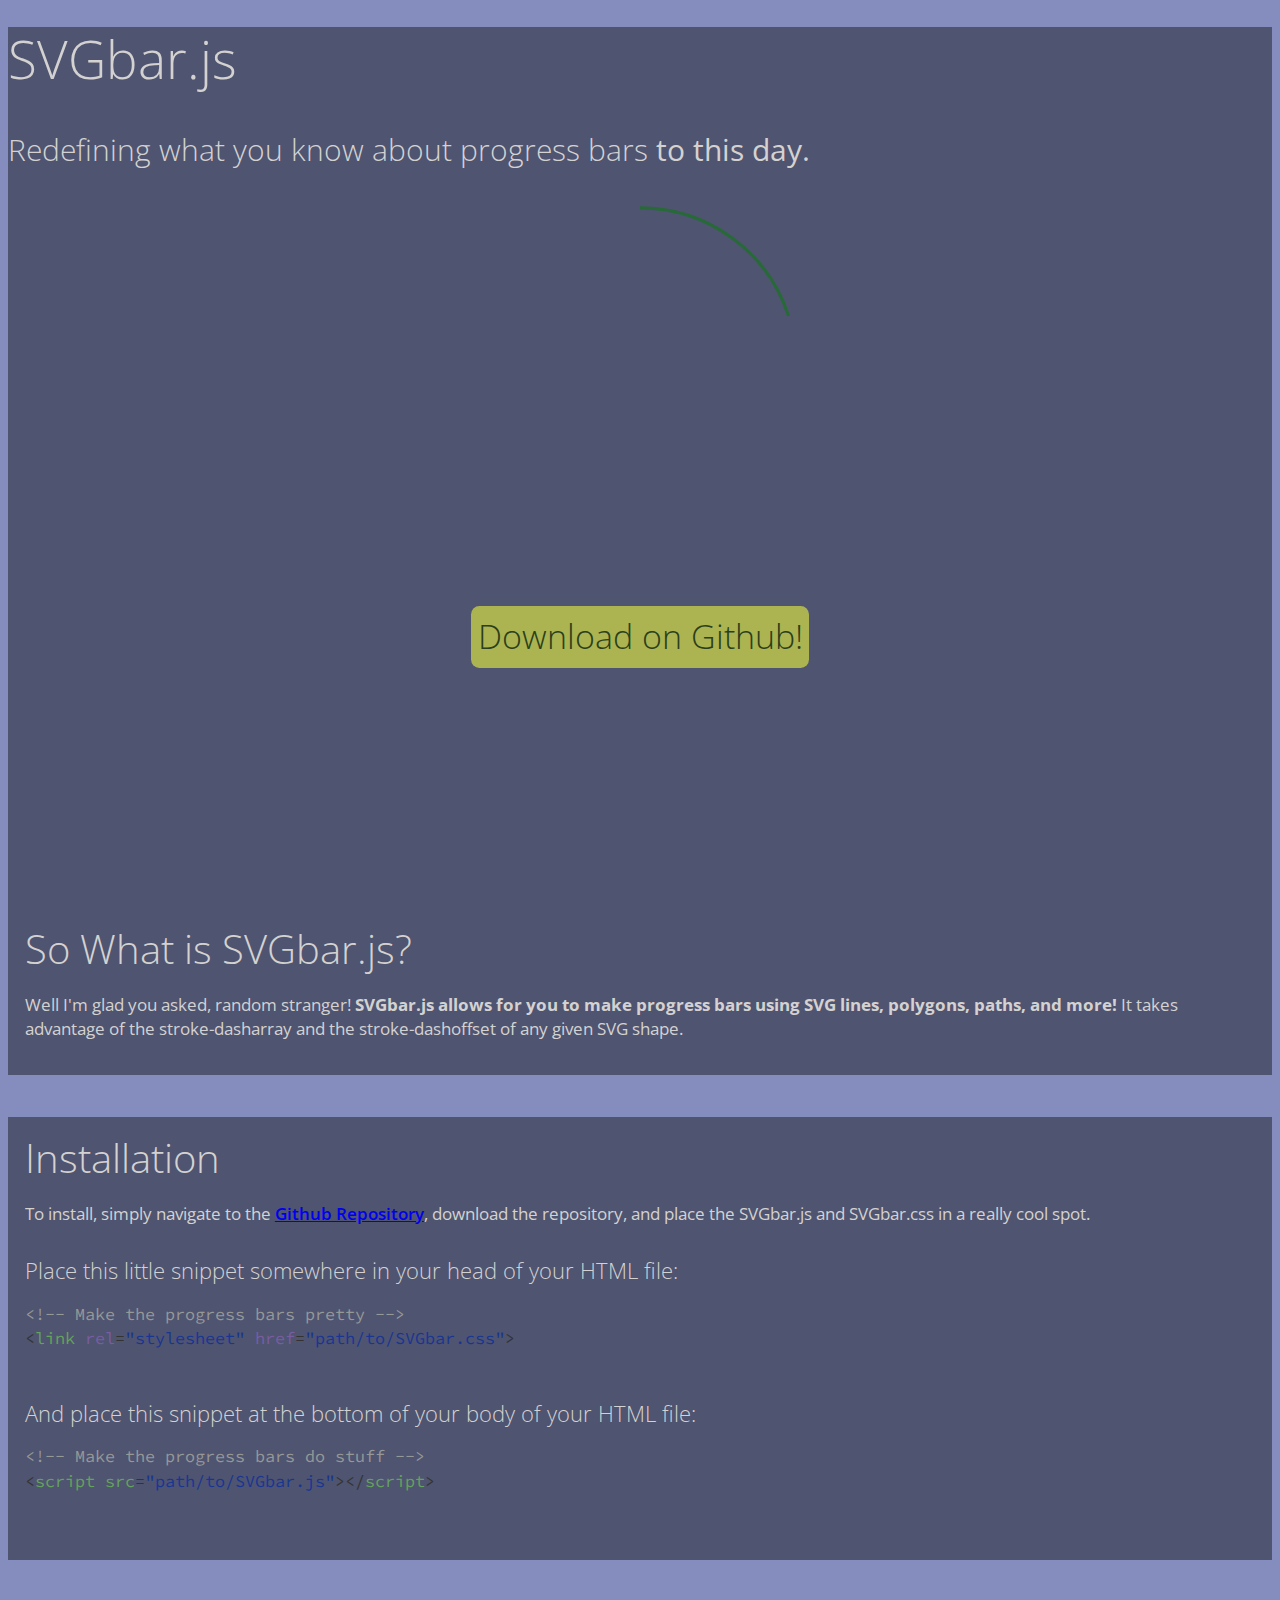
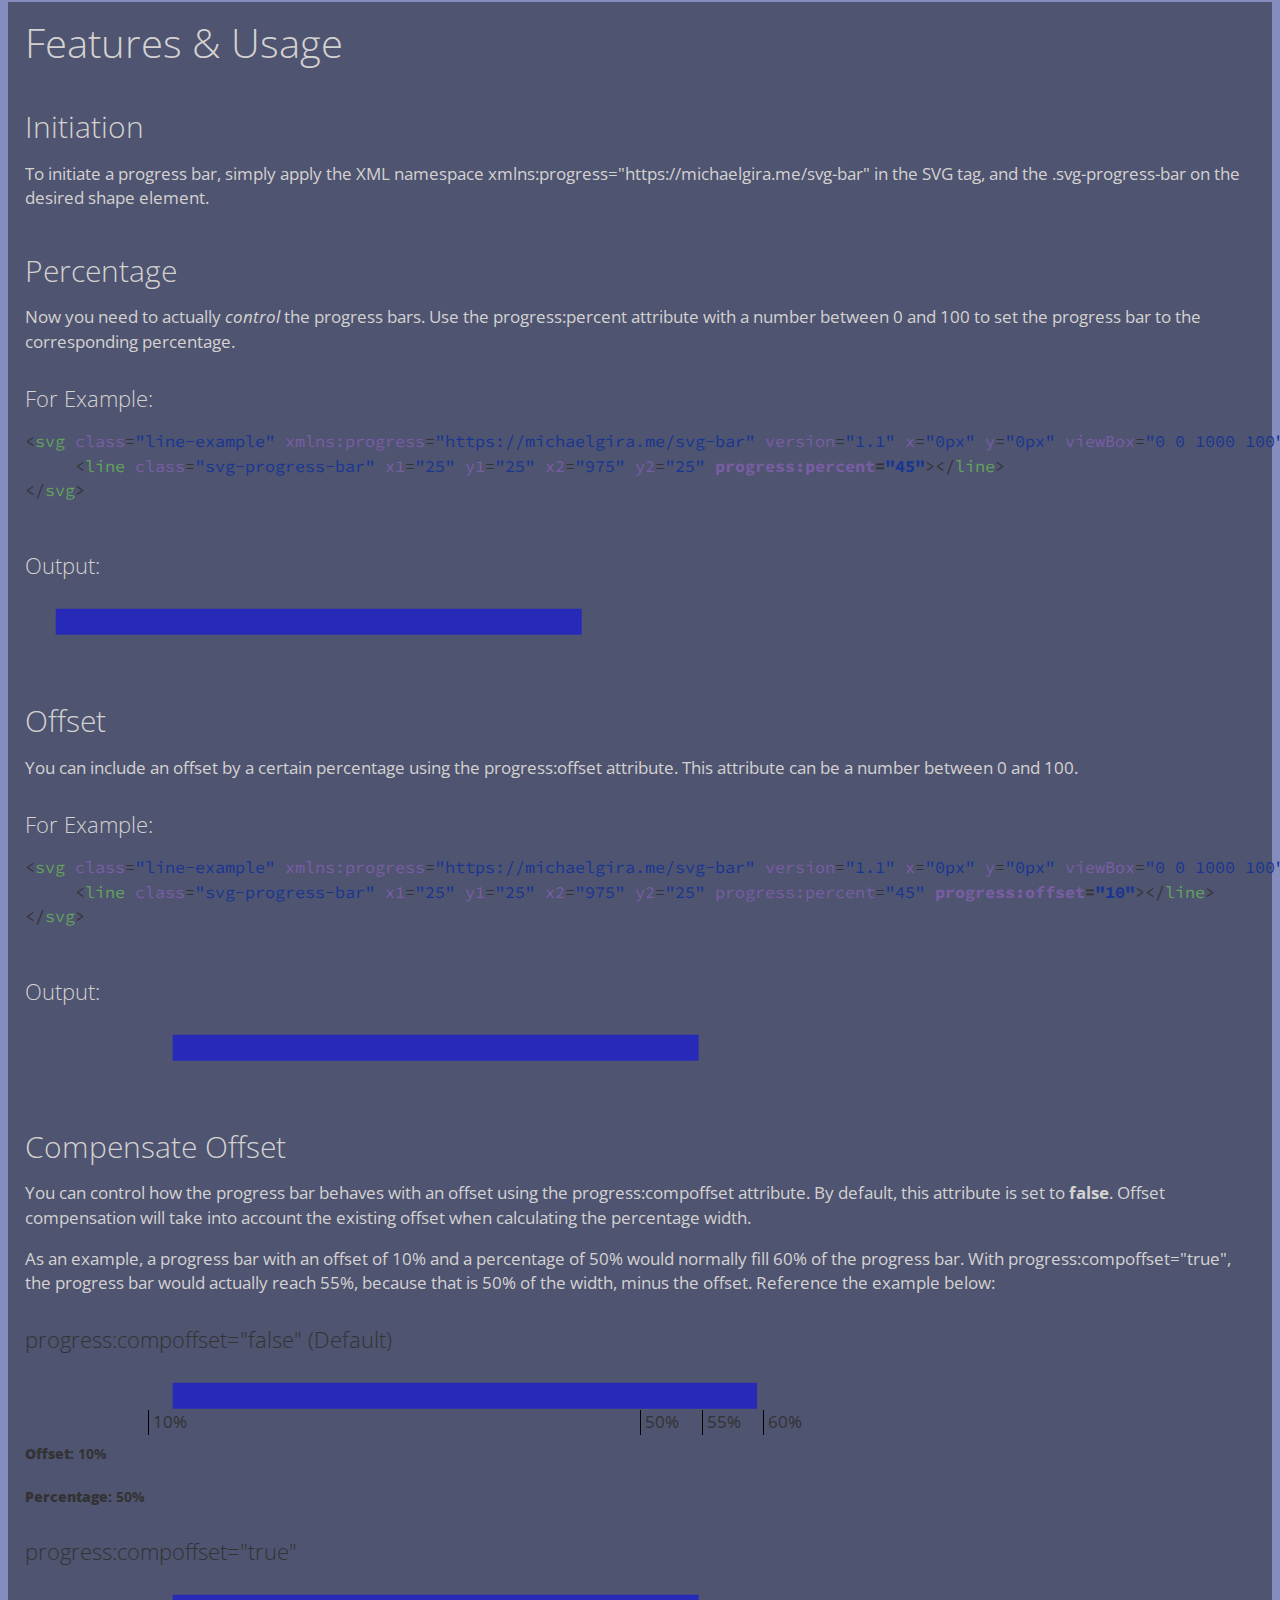
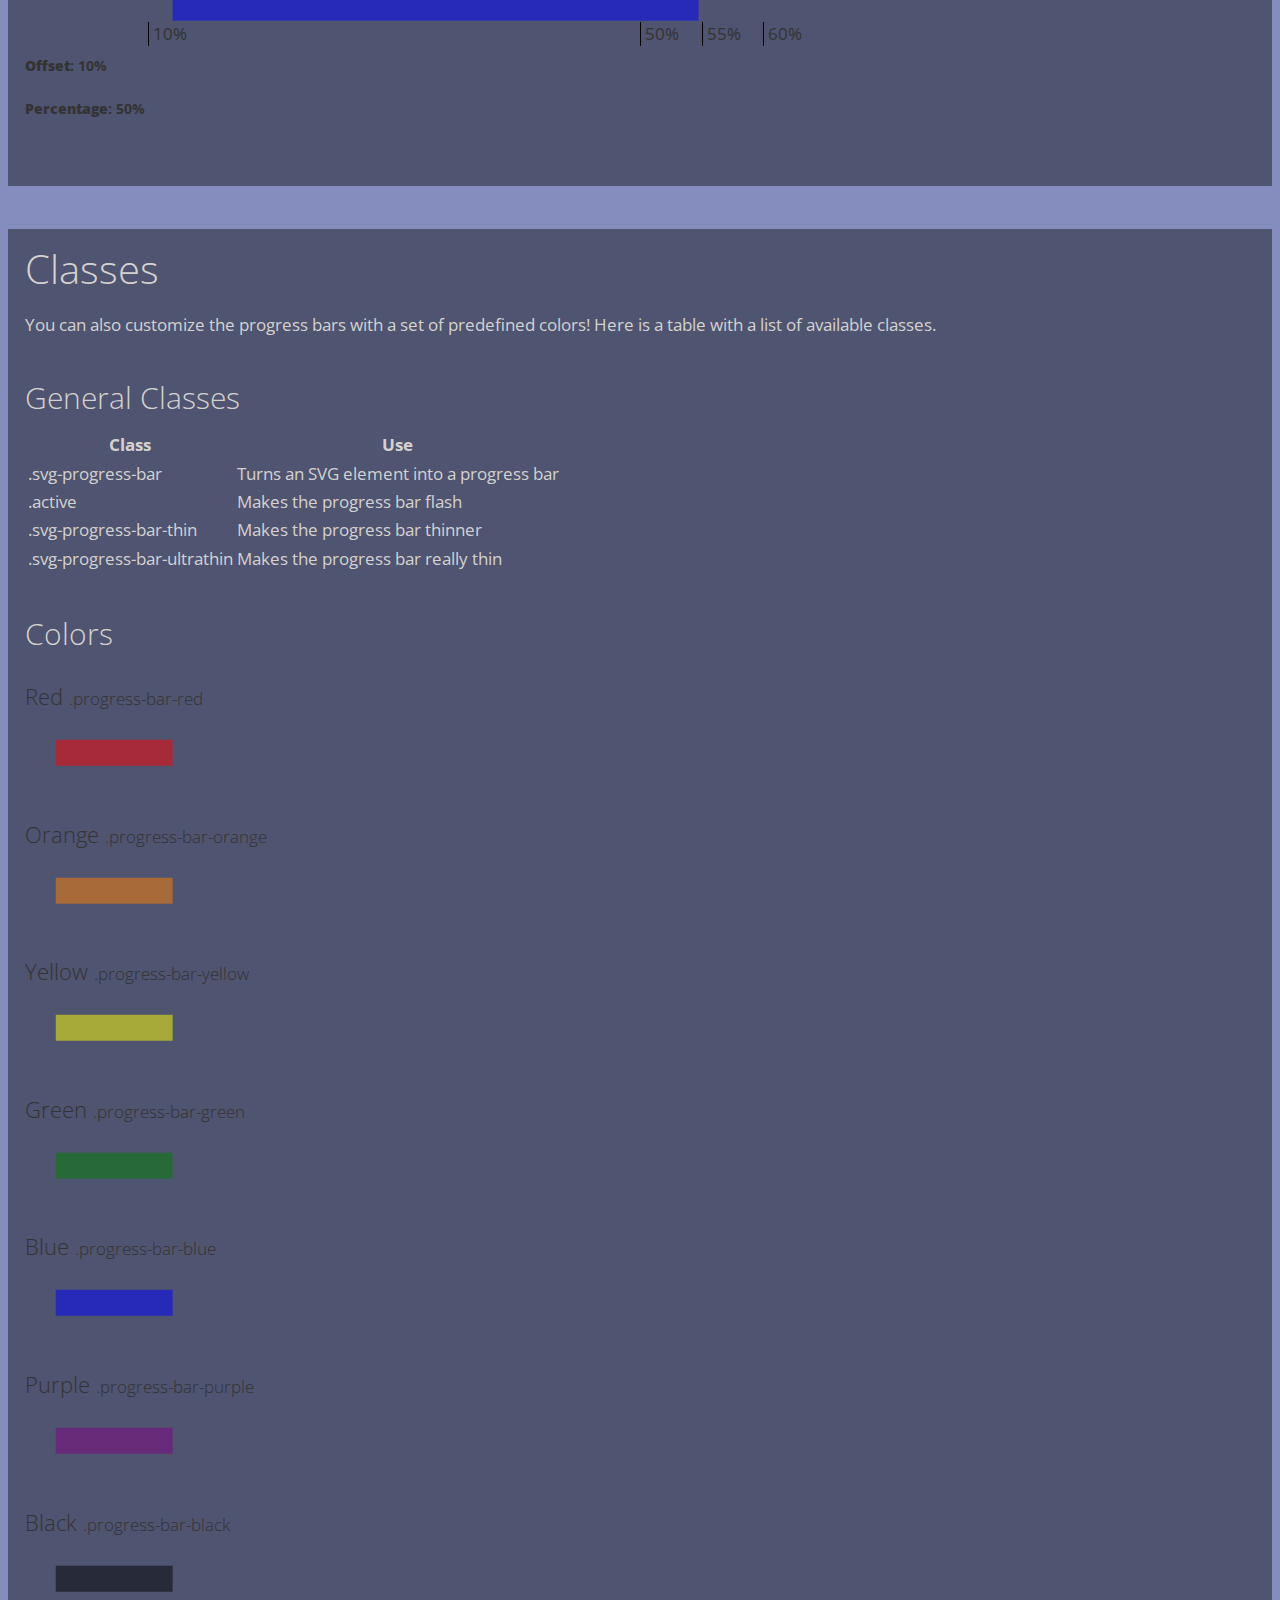
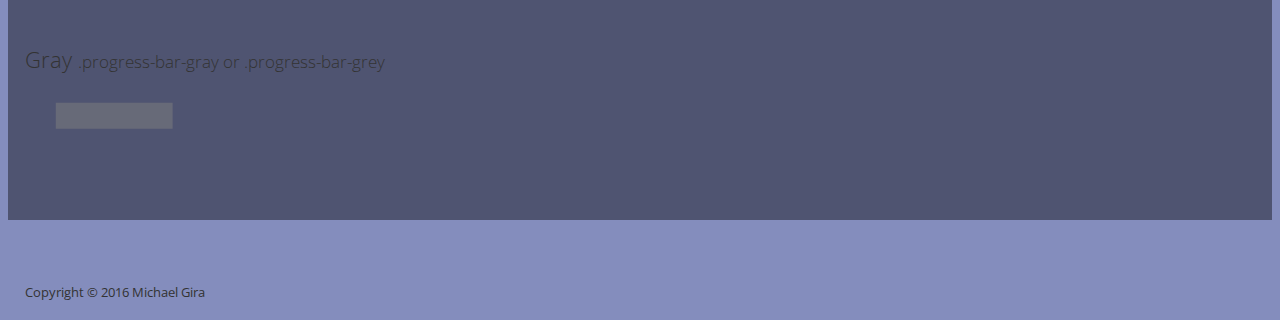
==== index.html @ 32f2155d "Improve the looks of the index.html" ====
<!DOCTYPE html>
<html lang="en">
    <head>
        <meta charset="utf-8">
        <meta name="viewport" content="width=device-width, initial-scale=1">
        <title>SVGbar.js Demo</title>
        <link rel="stylesheet" href="https://maxcdn.bootstrapcdn.com/bootstrap/3.3.6/css/bootstrap.min.css" integrity="sha384-1q8mTJOASx8j1Au+a5WDVnPi2lkFfwwEAa8hDDdjZlpLegxhjVME1fgjWPGmkzs7" crossorigin="anonymous">
<!--        <link rel="stylesheet" href="http://basehold.it/30">-->
		<link rel="stylesheet" href="SVGbar.css">
        
		
        <style>
            
            /*
            
            Light Blue - #848DBD
            Dark Blue - #4F5471
            Dark Green - #2B3F1C
            Green - #40541E
            Light Green - #ACB451
            Gray - #d4d2d0
            
            */
            
            @import url(https://fonts.googleapis.com/css?family=Open+Sans:300,400,600,700,800);
			@import url(https://fonts.googleapis.com/css?family=Source+Code+Pro);
            
			* {
				font-family: 'Open Sans', sans-serif;
			}
            
            html, body {
                background: #848DBD;
                height: 100%;
            }
            
            html {
                font-size: 1.313em;
            }
            
            body {
                font-weight: 400;
                line-height: 1.45;
                font-size: 0.8em;
            }
            
            h1, h2, h3, h4 {
                margin: 1.414em 0 0.5em;
                font-weight: 300;
                line-height: 1.2;
            }
            
            h1 {
                margin-top: 0;
                font-size: 3.157em;
            }

            h2 {
                font-size: 2.369em;
                margin-top: 0;
            }

            h3 {
                font-size: 1.777em;
            }

            h4 {
                font-size: 1.333em;
            }
            
            small {
                font-size: 0.75em;
            }
			
			a {
				font-weight: 600;
			}
            
            table * {
                border-color: #848DBD !important;
            }
			
			.well, pre {
				margin-bottom: 3em;
                color: #333;
			}
			
            .container:not(.header-container) {
                background: #4F5471;
                margin-bottom: 2.5em;
                padding: 1em;
                color: #d4d2d0;
            }
            
			.container:last-of-type {
				margin-bottom: 2em;
                background: transparent;
                color: #333;
			}
			
			.sidebar {
				height: 100%;
				position: fixed;
				top: 0;
				left: 0;
				bottom: 0;
			}
			
            .jumbotron {
                background: #4F5471;
                min-height: 98%;
            }
            
            .header-container {
                text-align: center;
                color: #d4d2d0 !important;
            }
            
			.header {
				margin-top: 0.5em;
                text-align: left;
			}
			
			.header-desc {
				margin-bottom: 1.25em;
                font-weight: 300;
                text-align: left;
			}
            
            .download {
                text-decoration: none !important;
                background: #ACB451;
                color: #2B3F1C;
                font-size: 2em;
                font-weight: 300;
                padding: 0.2em;
                border-radius: 0.25em;
                margin: 2.5em;
                display: inline-block;
                transition-duration: 0.3s;
                
                animation-duration: 1500ms;
                animation-timing-function: ease-in-out;
                animation-name: spin;
                animation-delay: 450ms;
            }
            
            .download:hover,
            .download:active {
                color: #2B3F1C;
                box-shadow: 0.2em 0.2em #2B3F1C;
                font-size: calc(100% + 1.25em);
            }
            
            @keyframes spin {
                from { transform: rotate(0deg);    }
                to   { transform: rotate(3600deg); }
            }
			
			.circle-example,
			.line-example {
				display: block;
				margin: 0 auto;
			}
            
            .circle-example {
                width: 25%;
            }
			
			/* Syntax Highlighting */
			
			pre,
			pre * {
				font-family: 'Source Code Pro', sans-serif;
				font-size: 1em;
			}
			
			pre {
				color: #333;
			}
			
			pre .gray {
				color: #969896;
			}
			
			pre .green {
				color: #63A35C;
			}
			
			pre .purple {
				color: #795DA3;
			}
			
			pre .blue {
				color: #183691;
			}
			
			pre .indent {
				margin-left: 3em;
			}
			
			.comp-offset-label-group {
				position: relative;
				margin-top: -1em;
				margin-bottom: 2em;
			}
			
			.comp-offset-label-group span {
				position: absolute;
				border-left: 0.1em solid black;
				padding-left: 0.25em;
			}
			
			.comp-offset-label-group .ten {
				margin-left: 10%;
			}
			
			.comp-offset-label-group .fifty {
				margin-left: 50%;
			}
			
			.comp-offset-label-group .fiftyfive {
				margin-left: 55%;
			}
			
			.comp-offset-label-group .sixty {
				margin-left: 60%;
			}
        </style>
        
    </head>
    <body>
        
		<svg class="sidebar" xmlns:progress="https://michaelgira.me/svg-bar" version="1.1" x="0px" y="0px" viewBox="0 0 5 100">
			<line class="svg-progress-bar progress-bar-red" x1="0" y1="0" x2="0" y2="100"></line>
		</svg>
        
        <div class="jumbotron">
            <div class="header-container container">
                <h1 class="header">SVGbar.js</h1>
                <h3 class="header-desc">Redefining what you know about progress bars <strong>to this day.</strong></h3>
                
                <svg class="circle-example" xmlns:progress="https://michaelgira.me/svg-bar" version="1.1" x="0px" y="0px" viewBox="0 0 850 850">
                    <circle class="svg-progress-bar progress-bar-green svg-progress-bar-thin random-percent" cx="-425" cy="425" r="420"></circle>
                </svg>

                <a class="download" href="https://github.com/michaelgira23/SVGbar.js" target="_blank">Download on Github!</a>
            </div>
        </div>
		
		<div class="container">
			<h2>So What is SVGbar.js?</h2>
			<p>Well I'm glad you asked, random stranger! <strong>SVGbar.js allows for you to make progress bars using SVG lines, polygons, paths, and more!</strong> It takes advantage of the <kbd>stroke-dasharray</kbd> and the <kbd>stroke-dashoffset</kbd> of any given SVG shape.</p>
		</div>
		
		<div class="container">
			<h2>Installation</h2>
			<p>To install, simply navigate to the <a href="https://github.com/michaelgira23/SVGbar.js">Github Repository</a>, download the repository, and place the <kbd>SVGbar.js</kbd> and <kbd>SVGbar.css</kbd> in a really cool spot.</p>
			
			<h4>Place this little snippet somewhere in your head of your HTML file:</h4>
			<pre><span class="gray">&lt;!-- Make the progress bars pretty --&gt;</span><br>&lt;<span class="green">link</span> <span class="purple">rel</span>=<span class="blue">"stylesheet"</span> <span class="purple">href</span>=<span class="blue">"path/to/SVGbar.css"</span>&gt;</pre>
			
			<h4>And place this snippet at the bottom of your body of your HTML file:</h4>
			<pre><span class="gray">&lt;!-- Make the progress bars do stuff --&gt;</span><br>&lt;<span class="green">script</span> <span class="green">src</span>=<span class="blue">"path/to/SVGbar.js"</span>&gt;&lt;/<span class="green">script</span>&gt;</pre>
		</div>
		
		<div class="container">
			<h2>Features &amp; Usage</h2>
			
			<h3>Initiation</h3>
			<p>To initiate a progress bar, simply apply the XML namespace <kbd>xmlns:progress="https://michaelgira.me/svg-bar"</kbd> in the SVG tag, and the <kbd>.svg-progress-bar</kbd> on the desired shape element.</p>
			
			<h3>Percentage</h3>
			<p>Now you need to actually <em>control</em> the progress bars. Use the <kbd>progress:percent</kbd> attribute with a number between 0 and 100 to set the progress bar to the corresponding percentage.</p>
			
			<h4>For Example:</h4>
			<pre>&lt;<span class="green">svg</span> <span class="purple">class</span>=<span class="blue">"line-example"</span> <span class="purple">xmlns:progress</span>=<span class="blue">"https://michaelgira.me/svg-bar"</span> <span class="purple">version</span>=<span class="blue">"1.1"</span> <span class="purple">x</span>=<span class="blue">"0px"</span> <span class="purple">y</span>=<span class="blue">"0px"</span> <span class="purple">viewBox</span>=<span class="blue">"0 0 1000 100"</span>&gt;<br><span class="indent">&lt;<span class="green">line</span> <span class="purple">class</span>=<span class="blue">"svg-progress-bar"</span> <span class="purple">x1</span>=<span class="blue">"25"</span> <span class="purple">y1</span>=<span class="blue">"25"</span> <span class="purple">x2</span>=<span class="blue">"975"</span> <span class="purple">y2</span>=<span class="blue">"25"</span> <strong><span class="purple">progress:percent</span>=<span class="blue">"45"</span></strong>&gt;&lt;/<span class="green">line</span>&gt;</span><br>&lt;/<span class="green">svg</span>&gt;</pre>
			
			<h4>Output:</h4>
			<div class="well">
				<svg class="line-example" xmlns:progress="https://michaelgira.me/svg-bar" version="1.1" x="0px" y="0px" viewBox="0 0 1000 50">
					<line class="svg-progress-bar" x1="25" y1="25" x2="975" y2="25" progress:percent="45"></line>
				</svg>
			</div>
			
			<h3>Offset</h3>
			<p>You can include an offset by a certain percentage using the <kbd>progress:offset</kbd> attribute. This attribute can be a number between 0 and 100.</p>
			<h4>For Example:</h4>
			<pre>&lt;<span class="green">svg</span> <span class="purple">class</span>=<span class="blue">"line-example"</span> <span class="purple">xmlns:progress</span>=<span class="blue">"https://michaelgira.me/svg-bar"</span> <span class="purple">version</span>=<span class="blue">"1.1"</span> <span class="purple">x</span>=<span class="blue">"0px"</span> <span class="purple">y</span>=<span class="blue">"0px"</span> <span class="purple">viewBox</span>=<span class="blue">"0 0 1000 100"</span>&gt;<br><span class="indent">&lt;<span class="green">line</span> <span class="purple">class</span>=<span class="blue">"svg-progress-bar"</span> <span class="purple">x1</span>=<span class="blue">"25"</span> <span class="purple">y1</span>=<span class="blue">"25"</span> <span class="purple">x2</span>=<span class="blue">"975"</span> <span class="purple">y2</span>=<span class="blue">"25"</span> <span class="purple">progress:percent</span>=<span class="blue">"45"</span> <strong><span class="purple">progress:offset</span>=<span class="blue">"10"</span></strong>&gt;&lt;/<span class="green">line</span>&gt;</span><br>&lt;/<span class="green">svg</span>&gt;</pre>
			
			<h4>Output:</h4>
			<div class="well">
				<svg class="line-example" xmlns:progress="https://michaelgira.me/svg-bar" version="1.1" x="0px" y="0px" viewBox="0 0 1000 50">
					<line class="svg-progress-bar" x1="25" y1="25" x2="975" y2="25" progress:percent="45" progress:offset="10"></line>
				</svg>
			</div>
			
			<h3>Compensate Offset</h3>
			<p>You can control how the progress bar behaves with an offset using the <kbd>progress:compoffset</kbd> attribute. By default, this attribute is set to <strong>false</strong>. Offset compensation will take into account the existing offset when calculating the percentage width.</p>
			<p>As an example, a progress bar with an offset of 10% and a percentage of 50% would normally fill 60% of the progress bar. With <kbd>progress:compoffset="true"</kbd>, the progress bar would actually reach 55%, because that is 50% of the width, minus the offset. Reference the example below:</p>
			
			<div class="well">
				<h4><kbd>progress:compoffset="false"</kbd> (Default)</h4>
				<svg class="line-example" xmlns:progress="https://michaelgira.me/svg-bar" version="1.1" x="0px" y="0px" viewBox="0 0 1000 50">
					<line class="svg-progress-bar comp-offset-example" x1="25" y1="25" x2="975" y2="25" progress:percent="50" progress:offset="10"></line>
				</svg>
				<div class="comp-offset-label-group">
					<span class="ten">10%</span>
					<span class="fifty">50%</span>
					<span class="fiftyfive">55%</span>
					<span class="sixty">60%</span>
				</div>
				<h5><strong>Offset</strong>: 10%</h5>
				<h5><strong>Percentage</strong>: 50%</h5>
				
				<h4><kbd>progress:compoffset="true"</kbd></h4>
				<svg class="line-example" xmlns:progress="https://michaelgira.me/svg-bar" version="1.1" x="0px" y="0px" viewBox="0 0 1000 50">
					<line class="svg-progress-bar comp-offset-example" x1="25" y1="25" x2="975" y2="25" progress:percent="50" progress:offset="10" progress:compoffset="true"></line>
				</svg>
				<div class="comp-offset-label-group">
					<span class="ten">10%</span>
					<span class="fifty">50%</span>
					<span class="fiftyfive">55%</span>
					<span class="sixty">60%</span>
				</div>
				<h5><strong>Offset</strong>: 10%</h5>
				<h5><strong>Percentage</strong>: 50%</h5>
				
			</div>
			
		</div>
        
        <div class="container">
            <h2>Classes</h2>
            <p>You can also customize the progress bars with a set of predefined colors! Here is a table with a list of available classes.</p>
            
            <h3>General Classes</h3>
            <table class="table">
                <thead>
                    <tr>
                        <th>Class</th>
                        <th>Use</th>
                    </tr>
                </thead>
                <tbody>
                    <tr>
                        <td>.svg-progress-bar</td>
                        <td>Turns an SVG element into a progress bar</td>
                    </tr>
                    <tr>
                        <td>.active</td>
                        <td>Makes the progress bar flash</td>
                    </tr>
                    <tr>
                        <td>.svg-progress-bar-thin</td>
                        <td>Makes the progress bar thinner</td>
                    </tr>
                    <tr>
                        <td>.svg-progress-bar-ultrathin</td>
                        <td>Makes the progress bar really thin</td>
                    </tr>
                </tbody>
            </table>
            
            <h3>Colors</h3>
            <div class="well">
                <h4>Red <small>.progress-bar-red</small></h4>
                <svg xmlns:progress="https://michaelgira.me/svg-bar" version="1.1" x="0px" y="0px" viewBox="0 0 1000 50">
                    <line class="svg-progress-bar progress-bar-red rainbow-colors" x1="25" y1="25" x2="975" y2="25" progress:percent="10"></line>
                </svg>

                <h4>Orange <small>.progress-bar-orange</small></h4>
                <svg xmlns:progress="https://michaelgira.me/svg-bar" version="1.1" x="0px" y="0px" viewBox="0 0 1000 50">
                    <line class="svg-progress-bar progress-bar-orange rainbow-colors" x1="25" y1="25" x2="975" y2="25" progress:percent="10"></line>
                </svg>

                <h4>Yellow <small>.progress-bar-yellow</small></h4>
                <svg xmlns:progress="https://michaelgira.me/svg-bar" version="1.1" x="0px" y="0px" viewBox="0 0 1000 50">
                    <line class="svg-progress-bar progress-bar-yellow rainbow-colors" x1="25" y1="25" x2="975" y2="25" progress:percent="10"></line>
                </svg>

                <h4>Green <small>.progress-bar-green</small></h4>
                <svg xmlns:progress="https://michaelgira.me/svg-bar" version="1.1" x="0px" y="0px" viewBox="0 0 1000 50">
                    <line class="svg-progress-bar progress-bar-green rainbow-colors" x1="25" y1="25" x2="975" y2="25" progress:percent="10"></line>
                </svg>

                <h4>Blue <small>.progress-bar-blue</small></h4>
                <svg xmlns:progress="https://michaelgira.me/svg-bar" version="1.1" x="0px" y="0px" viewBox="0 0 1000 50">
                    <line class="svg-progress-bar progress-bar-blue rainbow-colors" x1="25" y1="25" x2="975" y2="25" progress:percent="10"></line>
                </svg>

                <h4>Purple <small>.progress-bar-purple</small></h4>
                <svg xmlns:progress="https://michaelgira.me/svg-bar" version="1.1" x="0px" y="0px" viewBox="0 0 1000 50">
                    <line class="svg-progress-bar progress-bar-purple rainbow-colors" x1="25" y1="25" x2="975" y2="25" progress:percent="10"></line>
                </svg>

                <h4>Black <small>.progress-bar-black</small></h4>
                <svg xmlns:progress="https://michaelgira.me/svg-bar" version="1.1" x="0px" y="0px" viewBox="0 0 1000 50">
                    <line class="svg-progress-bar progress-bar-black rainbow-colors" x1="25" y1="25" x2="975" y2="25" progress:percent="10"></line>
                </svg>

                <h4>Gray <small>.progress-bar-gray or .progress-bar-grey</small></h4>
                <svg xmlns:progress="https://michaelgira.me/svg-bar" version="1.1" x="0px" y="0px" viewBox="0 0 1000 50">
                    <line class="svg-progress-bar progress-bar-gray rainbow-colors" x1="25" y1="25" x2="975" y2="25" progress:percent="10"></line>
                </svg>
            </div>
        </div>
		
		<div class="container">
			<small>Copyright &copy; 2016 Michael Gira</small>
		</div>
		
        <script src="https://code.jquery.com/jquery-1.12.0.min.js"></script>
        <script src="https://maxcdn.bootstrapcdn.com/bootstrap/3.3.6/js/bootstrap.min.js" integrity="sha384-0mSbJDEHialfmuBBQP6A4Qrprq5OVfW37PRR3j5ELqxss1yVqOtnepnHVP9aJ7xS" crossorigin="anonymous"></script>
        <script src="SVGbar.js"></script>
        <script>            
            function getRandom(min, max) {
                return min + Math.floor(Math.random() * (max - min + 1));
            }
			
			function updateSidebar() {
				var h = document.documentElement, 
					b = document.body,
					st = 'scrollTop',
					sh = 'scrollHeight';

				var percent = (h[st]||b[st]) / ((h[sh]||b[sh]) - h.clientHeight) * 100;
				$('.sidebar .svg-progress-bar').attr('progress:percent', percent);
			}
			
			
			var randomProgressBars = $('.random-percent');
			function updateRandomProgress() {
				randomProgressBars.each(function(index) {
					var int = getRandom(0, 100);
					$(this).attr('progress:percent', int);
				});
			}
            
            var rainbowBars = $('.rainbow-colors');
            var rainbowExtended = false;
            var rainbowIntervalDelay = 100;
            
            function nextRainbow(index, percent) {
                rainbowBars.eq(index).attr('progress:percent', percent);
                
                if(index !== rainbowBars.length - 1) {
                    setTimeout(function() { nextRainbow(++index, percent); }, rainbowIntervalDelay);
                }
            }
            
            setInterval(function() {
                
                rainbowBars.each(function(index) {
                    if(rainbowExtended) {
                        nextRainbow(0, 10);
                    } else {
                        nextRainbow(0, 100);
                    }
                    
                });
                
                rainbowExtended = !rainbowExtended;
            }, 1500);
			
			updateSidebar();
			document.addEventListener('scroll', updateSidebar);
			
			updateRandomProgress();
			setInterval(updateRandomProgress, 1000);
			
        </script>
    </body>
</html>
---- SVGbar.css ----
/*
 * The MIT License (MIT)
 * 
 * Copyright (c) 2016 Michael Gira
 * 
 * Permission is hereby granted, free of charge, to any person obtaining a copy
 * of this software and associated documentation files (the "Software"), to deal
 * in the Software without restriction, including without limitation the rights
 * to use, copy, modify, merge, publish, distribute, sublicense, and/or sell
 * copies of the Software, and to permit persons to whom the Software is
 * furnished to do so, subject to the following conditions:
 * 
 * The above copyright notice and this permission notice shall be included in all
 * copies or substantial portions of the Software.
 * 
 * THE SOFTWARE IS PROVIDED "AS IS", WITHOUT WARRANTY OF ANY KIND, EXPRESS OR
 * IMPLIED, INCLUDING BUT NOT LIMITED TO THE WARRANTIES OF MERCHANTABILITY,
 * FITNESS FOR A PARTICULAR PURPOSE AND NONINFRINGEMENT. IN NO EVENT SHALL THE
 * AUTHORS OR COPYRIGHT HOLDERS BE LIABLE FOR ANY CLAIM, DAMAGES OR OTHER
 * LIABILITY, WHETHER IN AN ACTION OF CONTRACT, TORT OR OTHERWISE, ARISING FROM,
 * OUT OF OR IN CONNECTION WITH THE SOFTWARE OR THE USE OR OTHER DEALINGS IN THE
 * SOFTWARE.
 *
 */

circle.svg-progress-bar,
ellipse.svg-progress-bar {
    transform: rotate(-90deg);
}

.svg-progress-bar {
    fill-opacity: 0;
    stroke-width: 3%;
    transition-duration: 0.6s;
    transition-timing-function: ease;
    stroke: rgba(0, 0, 255, 0.5);
}

.svg-progress-bar-thin {
    stroke-width: 1%;
}

.svg-progress-bar-ultrathin {
    stroke-width: 0.5%;
}

.progress-bar-red {
    stroke: rgba(255, 0, 0, 0.5);
}

.progress-bar-orange {
    stroke: rgba(255, 128, 0, 0.5);
}

.progress-bar-yellow {
    stroke: rgba(255, 255, 0, 0.5);
}

.progress-bar-green {
    stroke: rgba(0, 128, 0, 0.5);
}

.progress-bar-blue {
    stroke: rgba(0, 0, 255, 0.5);
}

.progress-bar-purple {
    stroke: rgba(128, 0, 128, 0.5);
}

.progress-bar-black {
    stroke: rgba(0, 0, 0, 0.5);
}

.progress-bar-gray, /* The real way to spell gray */
.progress-bar-grey  /* You British blokes can use this too */
{
    stroke: rgba(128, 128, 128, 0.5);
}

.svg-progress-bar.active {
	animation-name: blue-active;
    animation-duration: 0.5s;
    animation-iteration-count: infinite;
    animation-direction: alternate;
    animation-timing-function: linear;
}

.progress-bar-red.active {
    animation-name: red-active;
}

.progress-bar-orange.active {
    animation-name: orange-active;
}

.progress-bar-yellow.active {
    animation-name: yellow-active;
}

.progress-bar-green.active {
    animation-name: green-active;
}

.progress-bar-blue.active {
    animation-name: blue-active;
}

.progress-bar-purple.active {
    animation-name: purple-active;
}

.progress-bar-black.active {
    animation-name: black-active;
}

.progress-bar-gray.active,
.progress-bar-grey.active
{
    animation-name: gray-active;
}

@keyframes red-active {
    from { stroke: rgba(255, 0  , 0  , 0.5); }
    to   { stroke: rgba(255, 117, 117, 0.5); }
}

@keyframes orange-active {
    from { stroke: rgba(255, 128, 0  , 0.5); }
    to   { stroke: rgba(255, 186, 117, 0.5); }
}

@keyframes yellow-active {
    from { stroke: rgba(255, 255, 0  , 0.5); }
    to   { stroke: rgba(138, 138, 0  , 0.5); }
}

@keyframes green-active {
    from { stroke: rgba(0  , 128, 0  , 0.5); }
    to   { stroke: rgba(0  , 250, 0  , 0.5); }
}

@keyframes blue-active {
    from { stroke: rgba(0  , 0  , 255, 0.5); }
    to   { stroke: rgba(117, 117, 255, 0.5); }
}

@keyframes purple-active {
    from { stroke: rgba(128, 0  , 128, 0.5); }
    to   { stroke: rgba(250, 0  , 250, 0.5); }
}

@keyframes black-active {
    from { stroke: rgba(0  , 0  , 0  , 0.5); }
    to   { stroke: rgba(59 , 59 , 59 , 0.5); }
}

@keyframes gray-active {
    from { stroke: rgba(128, 128, 128, 0.5); }
    to   { stroke: rgba(189, 189, 189, 0.5); }
}
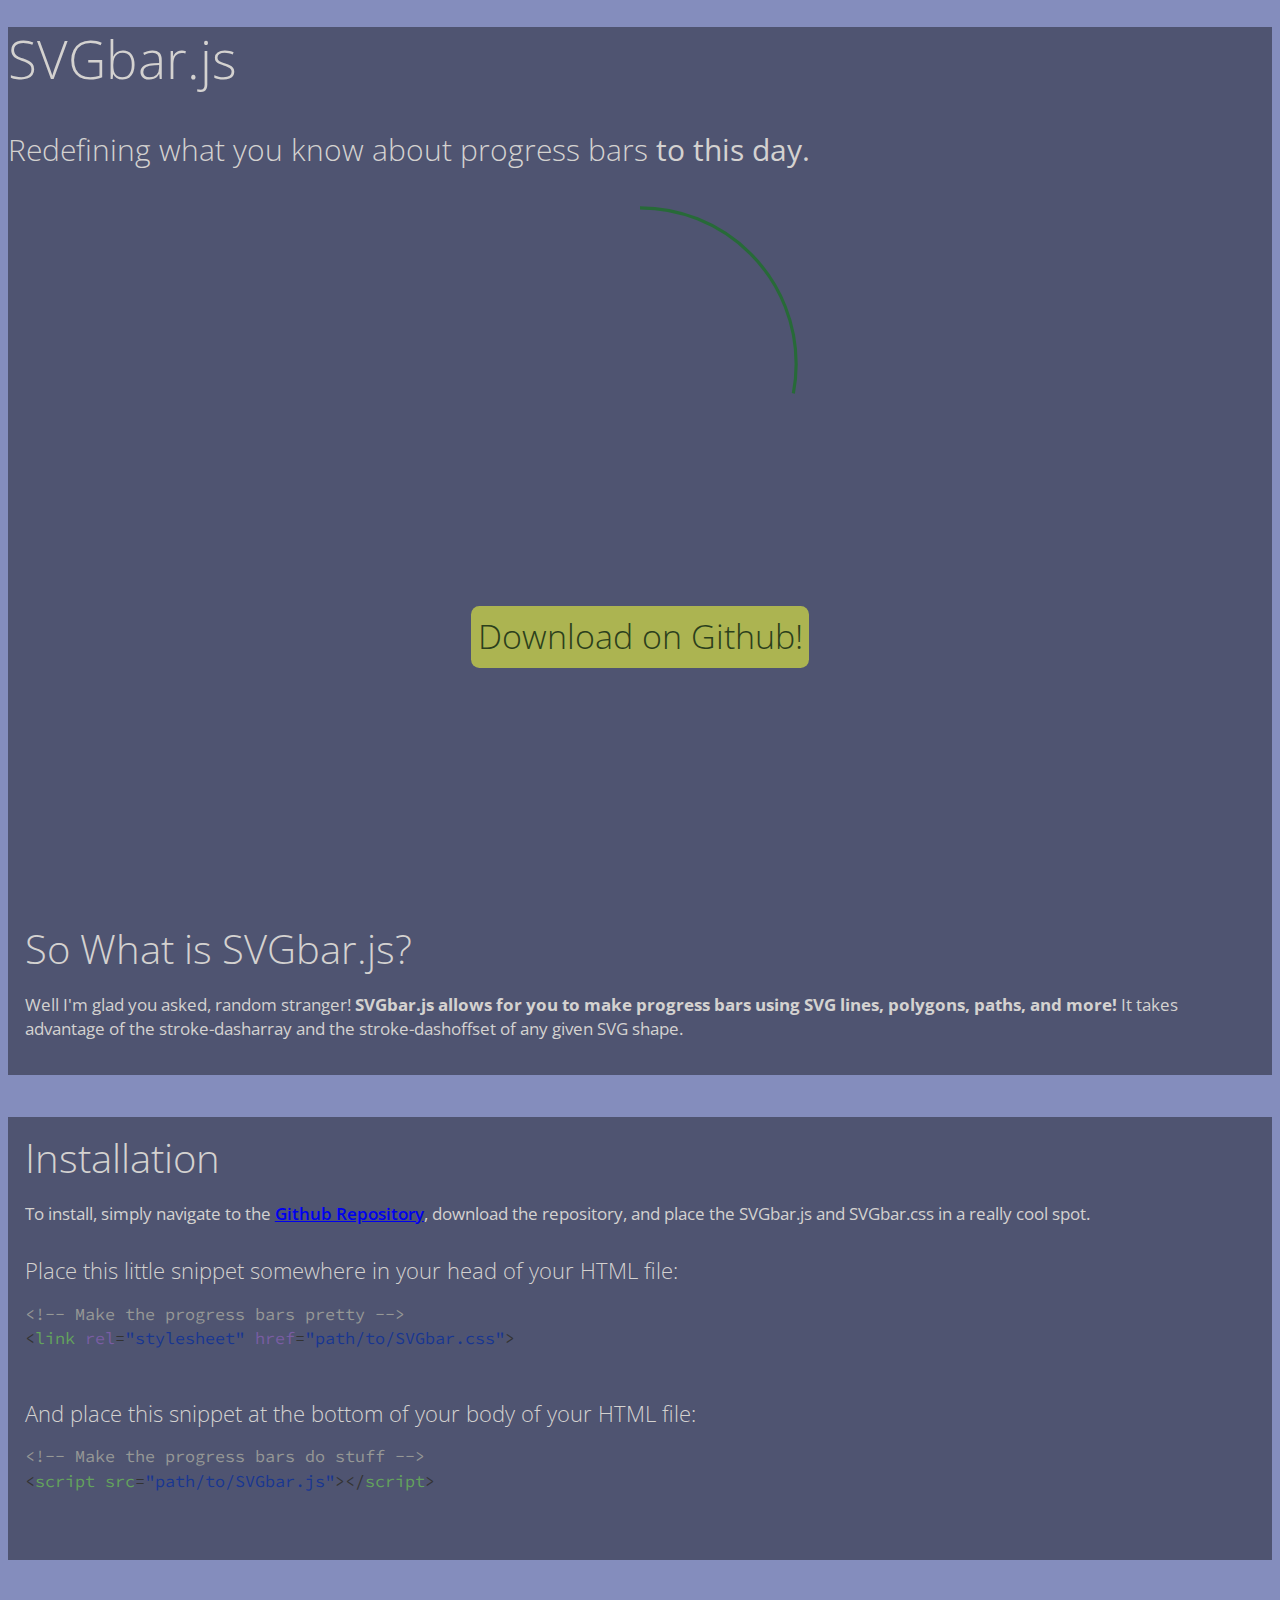
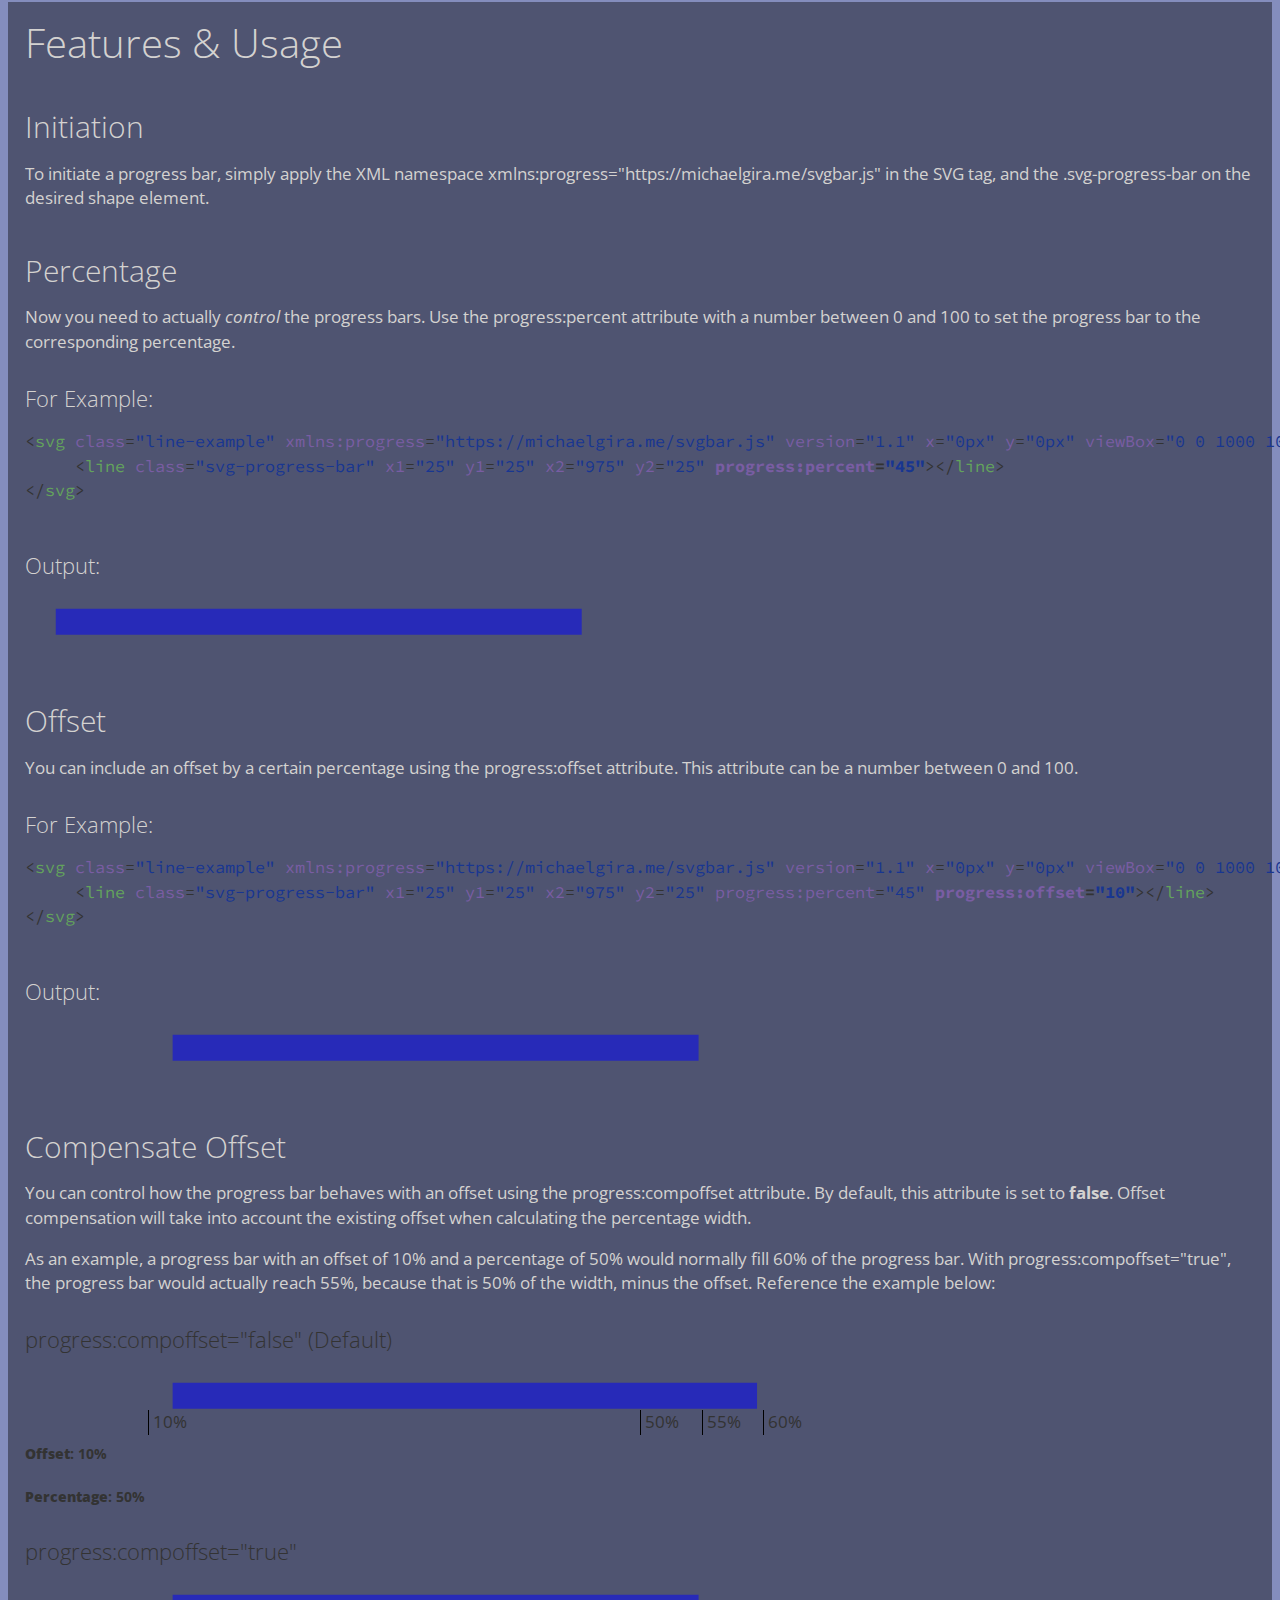
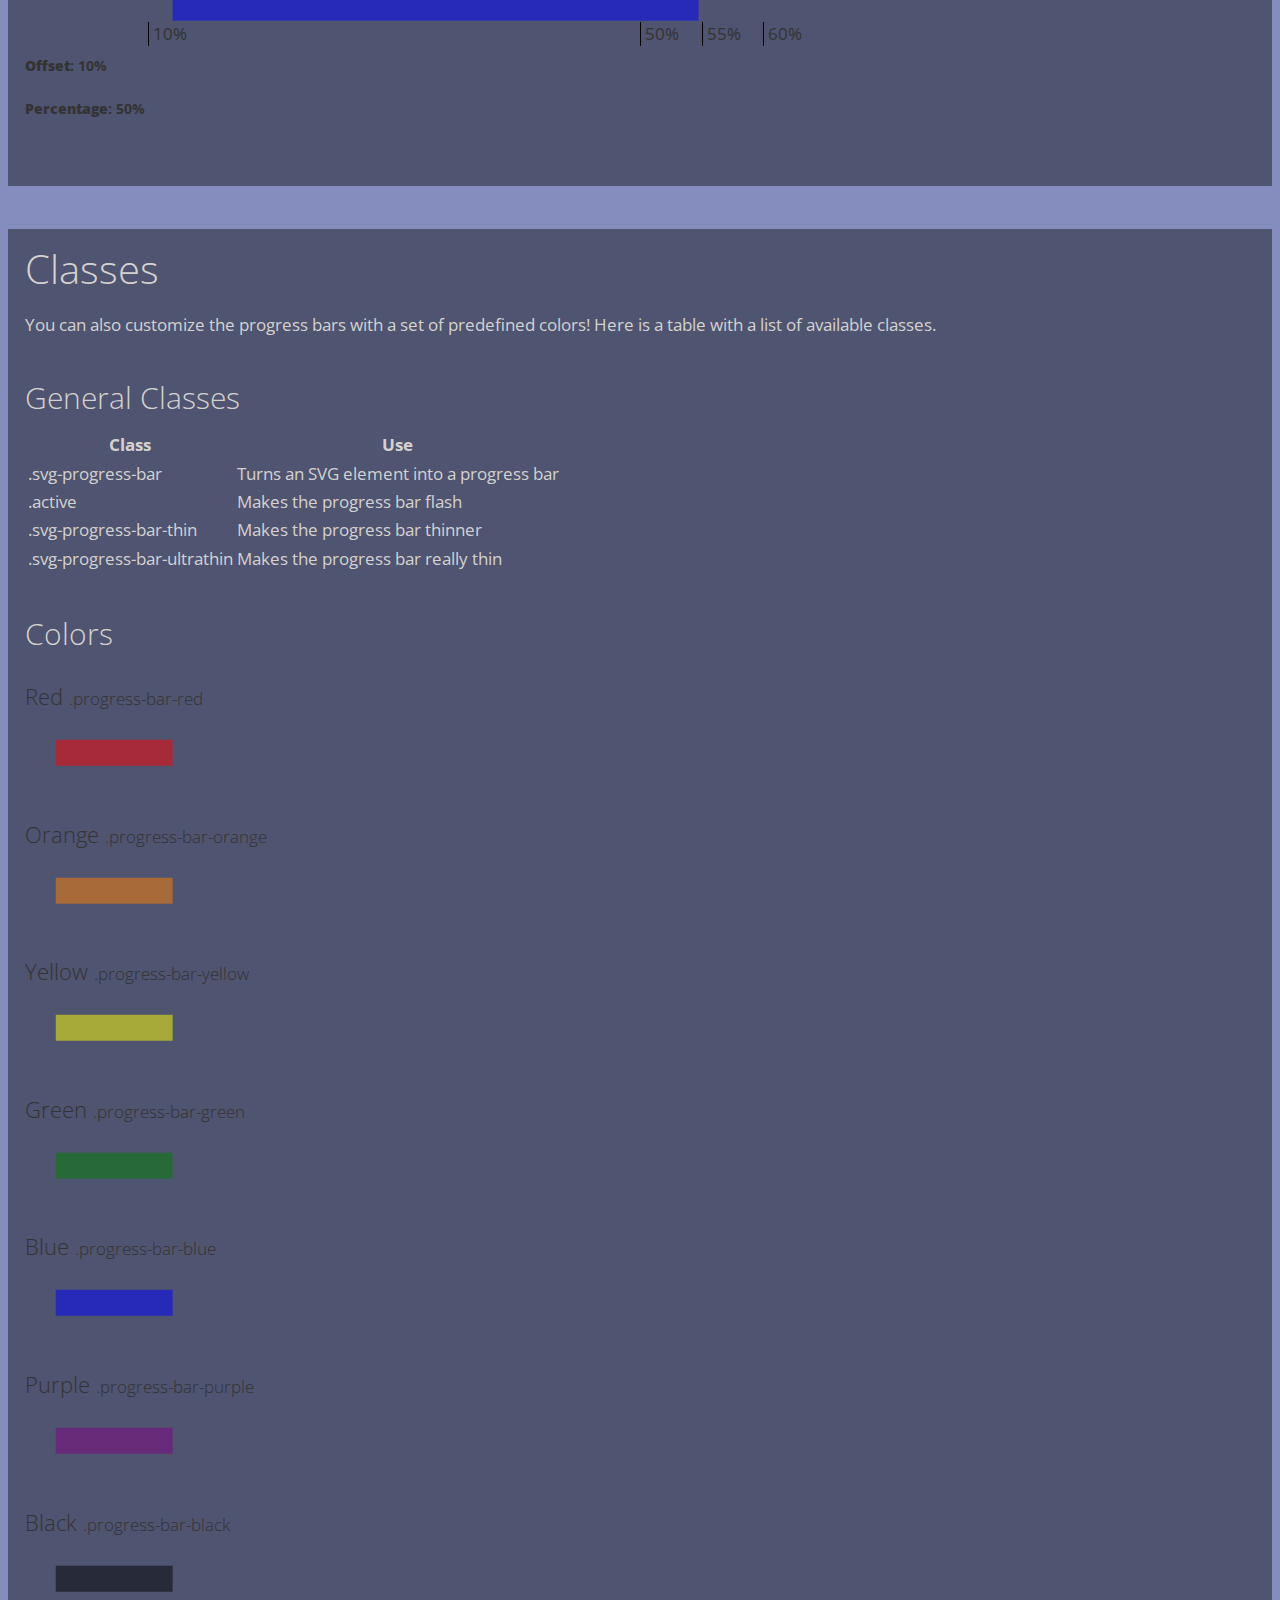
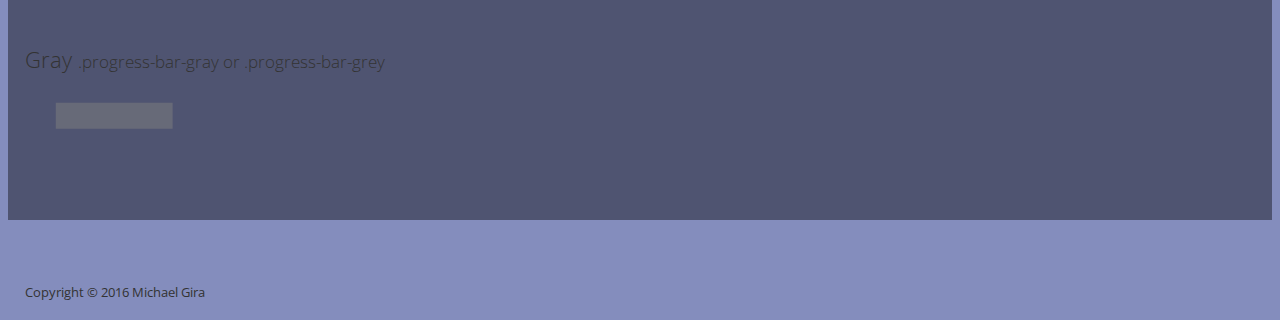
==== commit 3b9d23f1: "Change namespace" ====
--- a/index.html
+++ b/index.html
@@ -231,7 +231,7 @@
     </head>
     <body>
         
-		<svg class="sidebar" xmlns:progress="https://michaelgira.me/svg-bar" version="1.1" x="0px" y="0px" viewBox="0 0 5 100">
+		<svg class="sidebar" xmlns:progress="https://michaelgira.me/svgbar.js" version="1.1" x="0px" y="0px" viewBox="0 0 5 100">
 			<line class="svg-progress-bar progress-bar-red" x1="0" y1="0" x2="0" y2="100"></line>
 		</svg>
         
@@ -240,7 +240,7 @@
                 <h1 class="header">SVGbar.js</h1>
                 <h3 class="header-desc">Redefining what you know about progress bars <strong>to this day.</strong></h3>
                 
-                <svg class="circle-example" xmlns:progress="https://michaelgira.me/svg-bar" version="1.1" x="0px" y="0px" viewBox="0 0 850 850">
+                <svg class="circle-example" xmlns:progress="https://michaelgira.me/svgbar.js" version="1.1" x="0px" y="0px" viewBox="0 0 850 850">
                     <circle class="svg-progress-bar progress-bar-green svg-progress-bar-thin random-percent" cx="-425" cy="425" r="420"></circle>
                 </svg>
 
@@ -268,17 +268,17 @@
 			<h2>Features &amp; Usage</h2>
 			
 			<h3>Initiation</h3>
-			<p>To initiate a progress bar, simply apply the XML namespace <kbd>xmlns:progress="https://michaelgira.me/svg-bar"</kbd> in the SVG tag, and the <kbd>.svg-progress-bar</kbd> on the desired shape element.</p>
+			<p>To initiate a progress bar, simply apply the XML namespace <kbd>xmlns:progress="https://michaelgira.me/svgbar.js"</kbd> in the SVG tag, and the <kbd>.svg-progress-bar</kbd> on the desired shape element.</p>
 			
 			<h3>Percentage</h3>
 			<p>Now you need to actually <em>control</em> the progress bars. Use the <kbd>progress:percent</kbd> attribute with a number between 0 and 100 to set the progress bar to the corresponding percentage.</p>
 			
 			<h4>For Example:</h4>
-			<pre>&lt;<span class="green">svg</span> <span class="purple">class</span>=<span class="blue">"line-example"</span> <span class="purple">xmlns:progress</span>=<span class="blue">"https://michaelgira.me/svg-bar"</span> <span class="purple">version</span>=<span class="blue">"1.1"</span> <span class="purple">x</span>=<span class="blue">"0px"</span> <span class="purple">y</span>=<span class="blue">"0px"</span> <span class="purple">viewBox</span>=<span class="blue">"0 0 1000 100"</span>&gt;<br><span class="indent">&lt;<span class="green">line</span> <span class="purple">class</span>=<span class="blue">"svg-progress-bar"</span> <span class="purple">x1</span>=<span class="blue">"25"</span> <span class="purple">y1</span>=<span class="blue">"25"</span> <span class="purple">x2</span>=<span class="blue">"975"</span> <span class="purple">y2</span>=<span class="blue">"25"</span> <strong><span class="purple">progress:percent</span>=<span class="blue">"45"</span></strong>&gt;&lt;/<span class="green">line</span>&gt;</span><br>&lt;/<span class="green">svg</span>&gt;</pre>
+			<pre>&lt;<span class="green">svg</span> <span class="purple">class</span>=<span class="blue">"line-example"</span> <span class="purple">xmlns:progress</span>=<span class="blue">"https://michaelgira.me/svgbar.js"</span> <span class="purple">version</span>=<span class="blue">"1.1"</span> <span class="purple">x</span>=<span class="blue">"0px"</span> <span class="purple">y</span>=<span class="blue">"0px"</span> <span class="purple">viewBox</span>=<span class="blue">"0 0 1000 100"</span>&gt;<br><span class="indent">&lt;<span class="green">line</span> <span class="purple">class</span>=<span class="blue">"svg-progress-bar"</span> <span class="purple">x1</span>=<span class="blue">"25"</span> <span class="purple">y1</span>=<span class="blue">"25"</span> <span class="purple">x2</span>=<span class="blue">"975"</span> <span class="purple">y2</span>=<span class="blue">"25"</span> <strong><span class="purple">progress:percent</span>=<span class="blue">"45"</span></strong>&gt;&lt;/<span class="green">line</span>&gt;</span><br>&lt;/<span class="green">svg</span>&gt;</pre>
 			
 			<h4>Output:</h4>
 			<div class="well">
-				<svg class="line-example" xmlns:progress="https://michaelgira.me/svg-bar" version="1.1" x="0px" y="0px" viewBox="0 0 1000 50">
+				<svg class="line-example" xmlns:progress="https://michaelgira.me/svgbar.js" version="1.1" x="0px" y="0px" viewBox="0 0 1000 50">
 					<line class="svg-progress-bar" x1="25" y1="25" x2="975" y2="25" progress:percent="45"></line>
 				</svg>
 			</div>
@@ -286,11 +286,11 @@
 			<h3>Offset</h3>
 			<p>You can include an offset by a certain percentage using the <kbd>progress:offset</kbd> attribute. This attribute can be a number between 0 and 100.</p>
 			<h4>For Example:</h4>
-			<pre>&lt;<span class="green">svg</span> <span class="purple">class</span>=<span class="blue">"line-example"</span> <span class="purple">xmlns:progress</span>=<span class="blue">"https://michaelgira.me/svg-bar"</span> <span class="purple">version</span>=<span class="blue">"1.1"</span> <span class="purple">x</span>=<span class="blue">"0px"</span> <span class="purple">y</span>=<span class="blue">"0px"</span> <span class="purple">viewBox</span>=<span class="blue">"0 0 1000 100"</span>&gt;<br><span class="indent">&lt;<span class="green">line</span> <span class="purple">class</span>=<span class="blue">"svg-progress-bar"</span> <span class="purple">x1</span>=<span class="blue">"25"</span> <span class="purple">y1</span>=<span class="blue">"25"</span> <span class="purple">x2</span>=<span class="blue">"975"</span> <span class="purple">y2</span>=<span class="blue">"25"</span> <span class="purple">progress:percent</span>=<span class="blue">"45"</span> <strong><span class="purple">progress:offset</span>=<span class="blue">"10"</span></strong>&gt;&lt;/<span class="green">line</span>&gt;</span><br>&lt;/<span class="green">svg</span>&gt;</pre>
+			<pre>&lt;<span class="green">svg</span> <span class="purple">class</span>=<span class="blue">"line-example"</span> <span class="purple">xmlns:progress</span>=<span class="blue">"https://michaelgira.me/svgbar.js"</span> <span class="purple">version</span>=<span class="blue">"1.1"</span> <span class="purple">x</span>=<span class="blue">"0px"</span> <span class="purple">y</span>=<span class="blue">"0px"</span> <span class="purple">viewBox</span>=<span class="blue">"0 0 1000 100"</span>&gt;<br><span class="indent">&lt;<span class="green">line</span> <span class="purple">class</span>=<span class="blue">"svg-progress-bar"</span> <span class="purple">x1</span>=<span class="blue">"25"</span> <span class="purple">y1</span>=<span class="blue">"25"</span> <span class="purple">x2</span>=<span class="blue">"975"</span> <span class="purple">y2</span>=<span class="blue">"25"</span> <span class="purple">progress:percent</span>=<span class="blue">"45"</span> <strong><span class="purple">progress:offset</span>=<span class="blue">"10"</span></strong>&gt;&lt;/<span class="green">line</span>&gt;</span><br>&lt;/<span class="green">svg</span>&gt;</pre>
 			
 			<h4>Output:</h4>
 			<div class="well">
-				<svg class="line-example" xmlns:progress="https://michaelgira.me/svg-bar" version="1.1" x="0px" y="0px" viewBox="0 0 1000 50">
+				<svg class="line-example" xmlns:progress="https://michaelgira.me/svgbar.js" version="1.1" x="0px" y="0px" viewBox="0 0 1000 50">
 					<line class="svg-progress-bar" x1="25" y1="25" x2="975" y2="25" progress:percent="45" progress:offset="10"></line>
 				</svg>
 			</div>
@@ -301,7 +301,7 @@
 			
 			<div class="well">
 				<h4><kbd>progress:compoffset="false"</kbd> (Default)</h4>
-				<svg class="line-example" xmlns:progress="https://michaelgira.me/svg-bar" version="1.1" x="0px" y="0px" viewBox="0 0 1000 50">
+				<svg class="line-example" xmlns:progress="https://michaelgira.me/svgbar.js" version="1.1" x="0px" y="0px" viewBox="0 0 1000 50">
 					<line class="svg-progress-bar comp-offset-example" x1="25" y1="25" x2="975" y2="25" progress:percent="50" progress:offset="10"></line>
 				</svg>
 				<div class="comp-offset-label-group">
@@ -314,7 +314,7 @@
 				<h5><strong>Percentage</strong>: 50%</h5>
 				
 				<h4><kbd>progress:compoffset="true"</kbd></h4>
-				<svg class="line-example" xmlns:progress="https://michaelgira.me/svg-bar" version="1.1" x="0px" y="0px" viewBox="0 0 1000 50">
+				<svg class="line-example" xmlns:progress="https://michaelgira.me/svgbar.js" version="1.1" x="0px" y="0px" viewBox="0 0 1000 50">
 					<line class="svg-progress-bar comp-offset-example" x1="25" y1="25" x2="975" y2="25" progress:percent="50" progress:offset="10" progress:compoffset="true"></line>
 				</svg>
 				<div class="comp-offset-label-group">
@@ -365,42 +365,42 @@
             <h3>Colors</h3>
             <div class="well">
                 <h4>Red <small>.progress-bar-red</small></h4>
-                <svg xmlns:progress="https://michaelgira.me/svg-bar" version="1.1" x="0px" y="0px" viewBox="0 0 1000 50">
+                <svg xmlns:progress="https://michaelgira.me/svgbar.js" version="1.1" x="0px" y="0px" viewBox="0 0 1000 50">
                     <line class="svg-progress-bar progress-bar-red rainbow-colors" x1="25" y1="25" x2="975" y2="25" progress:percent="10"></line>
                 </svg>
 
                 <h4>Orange <small>.progress-bar-orange</small></h4>
-                <svg xmlns:progress="https://michaelgira.me/svg-bar" version="1.1" x="0px" y="0px" viewBox="0 0 1000 50">
+                <svg xmlns:progress="https://michaelgira.me/svgbar.js" version="1.1" x="0px" y="0px" viewBox="0 0 1000 50">
                     <line class="svg-progress-bar progress-bar-orange rainbow-colors" x1="25" y1="25" x2="975" y2="25" progress:percent="10"></line>
                 </svg>
 
                 <h4>Yellow <small>.progress-bar-yellow</small></h4>
-                <svg xmlns:progress="https://michaelgira.me/svg-bar" version="1.1" x="0px" y="0px" viewBox="0 0 1000 50">
+                <svg xmlns:progress="https://michaelgira.me/svgbar.js" version="1.1" x="0px" y="0px" viewBox="0 0 1000 50">
                     <line class="svg-progress-bar progress-bar-yellow rainbow-colors" x1="25" y1="25" x2="975" y2="25" progress:percent="10"></line>
                 </svg>
 
                 <h4>Green <small>.progress-bar-green</small></h4>
-                <svg xmlns:progress="https://michaelgira.me/svg-bar" version="1.1" x="0px" y="0px" viewBox="0 0 1000 50">
+                <svg xmlns:progress="https://michaelgira.me/svgbar.js" version="1.1" x="0px" y="0px" viewBox="0 0 1000 50">
                     <line class="svg-progress-bar progress-bar-green rainbow-colors" x1="25" y1="25" x2="975" y2="25" progress:percent="10"></line>
                 </svg>
 
                 <h4>Blue <small>.progress-bar-blue</small></h4>
-                <svg xmlns:progress="https://michaelgira.me/svg-bar" version="1.1" x="0px" y="0px" viewBox="0 0 1000 50">
+                <svg xmlns:progress="https://michaelgira.me/svgbar.js" version="1.1" x="0px" y="0px" viewBox="0 0 1000 50">
                     <line class="svg-progress-bar progress-bar-blue rainbow-colors" x1="25" y1="25" x2="975" y2="25" progress:percent="10"></line>
                 </svg>
 
                 <h4>Purple <small>.progress-bar-purple</small></h4>
-                <svg xmlns:progress="https://michaelgira.me/svg-bar" version="1.1" x="0px" y="0px" viewBox="0 0 1000 50">
+                <svg xmlns:progress="https://michaelgira.me/svgbar.js" version="1.1" x="0px" y="0px" viewBox="0 0 1000 50">
                     <line class="svg-progress-bar progress-bar-purple rainbow-colors" x1="25" y1="25" x2="975" y2="25" progress:percent="10"></line>
                 </svg>
 
                 <h4>Black <small>.progress-bar-black</small></h4>
-                <svg xmlns:progress="https://michaelgira.me/svg-bar" version="1.1" x="0px" y="0px" viewBox="0 0 1000 50">
+                <svg xmlns:progress="https://michaelgira.me/svgbar.js" version="1.1" x="0px" y="0px" viewBox="0 0 1000 50">
                     <line class="svg-progress-bar progress-bar-black rainbow-colors" x1="25" y1="25" x2="975" y2="25" progress:percent="10"></line>
                 </svg>
 
                 <h4>Gray <small>.progress-bar-gray or .progress-bar-grey</small></h4>
-                <svg xmlns:progress="https://michaelgira.me/svg-bar" version="1.1" x="0px" y="0px" viewBox="0 0 1000 50">
+                <svg xmlns:progress="https://michaelgira.me/svgbar.js" version="1.1" x="0px" y="0px" viewBox="0 0 1000 50">
                     <line class="svg-progress-bar progress-bar-gray rainbow-colors" x1="25" y1="25" x2="975" y2="25" progress:percent="10"></line>
                 </svg>
             </div>
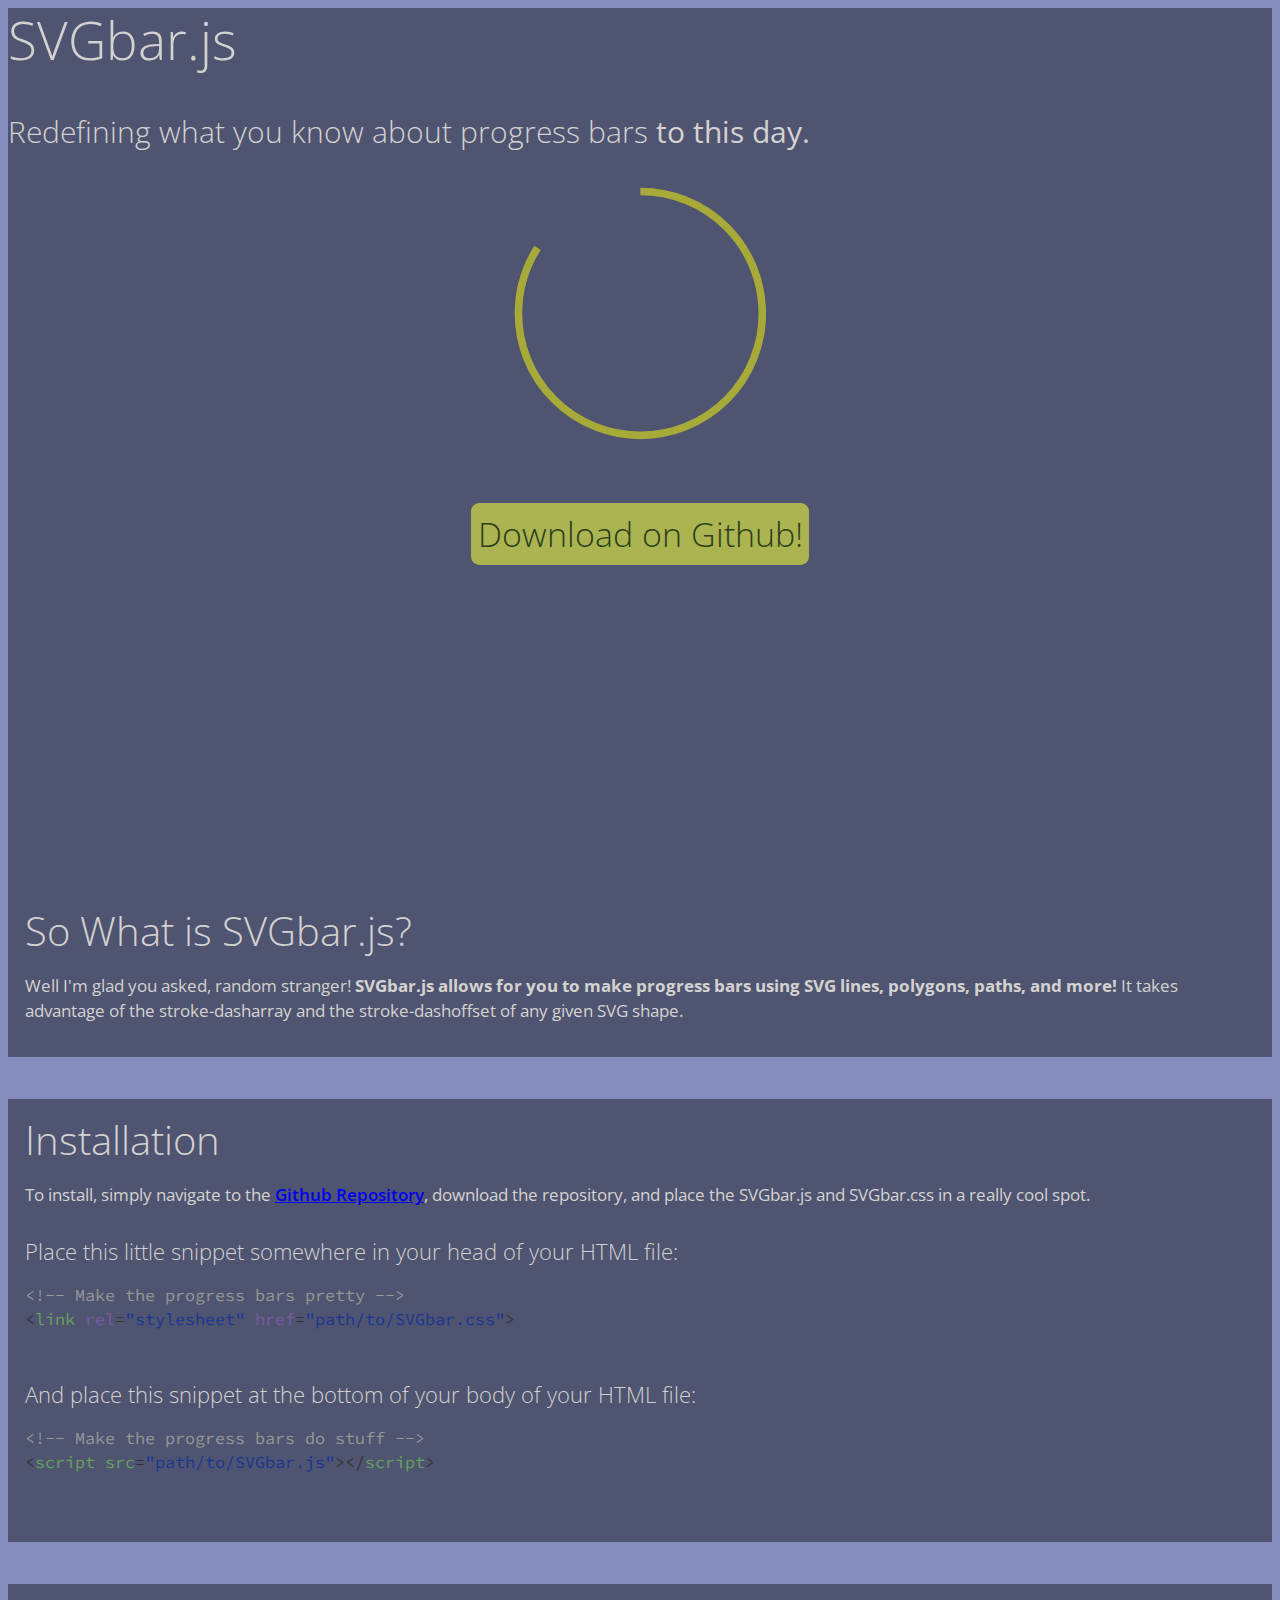
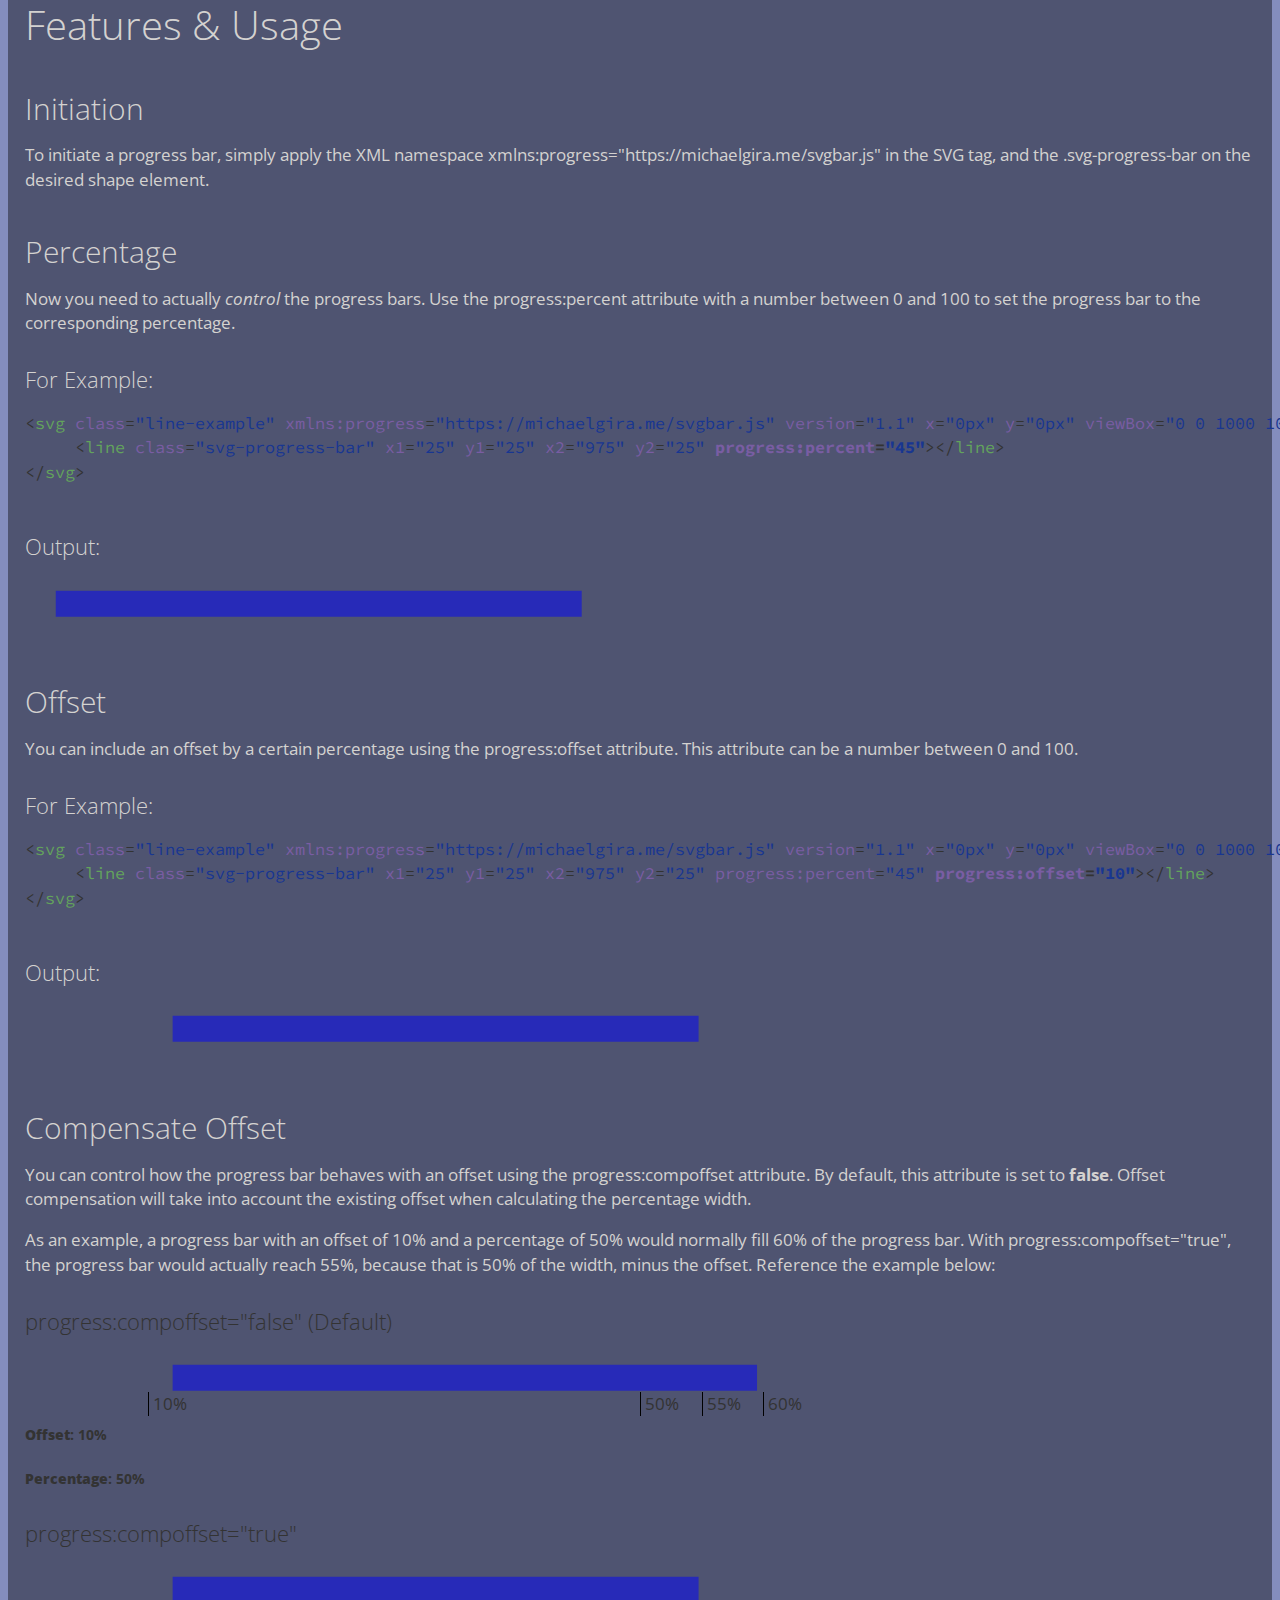
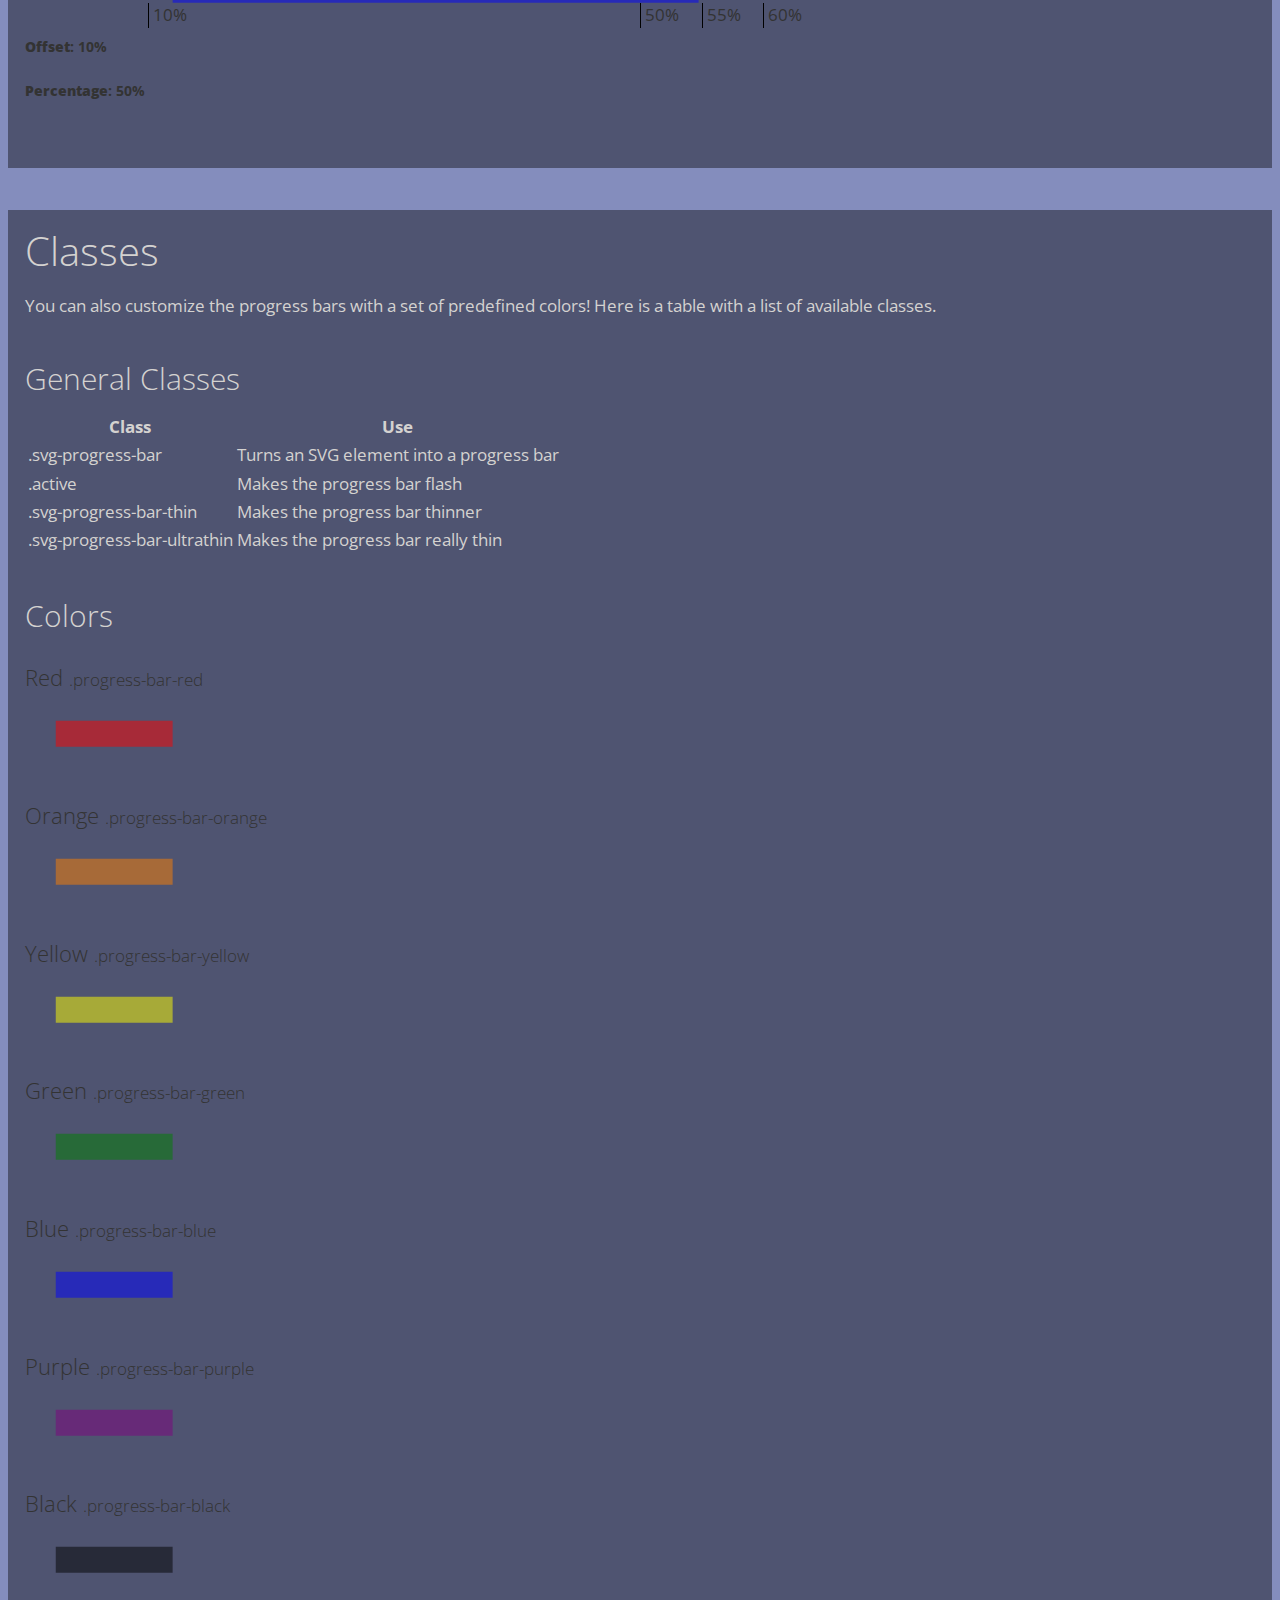
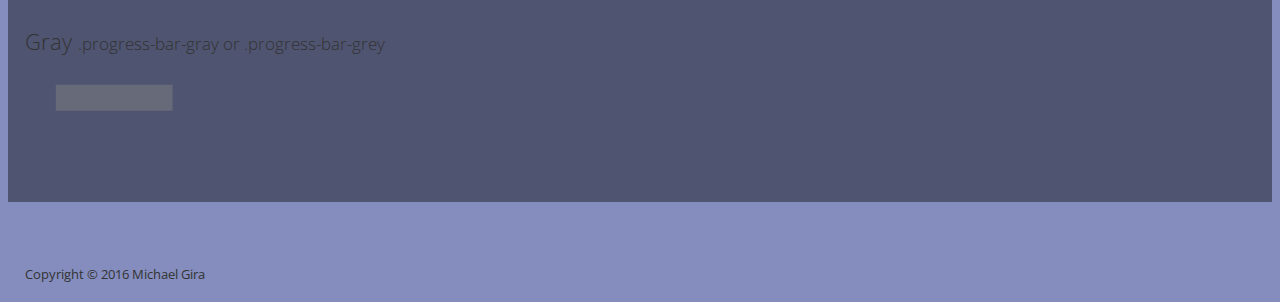
==== commit 7a4a6868: "Fix the header a little bit" ====
--- a/index.html
+++ b/index.html
@@ -117,7 +117,8 @@
             }
             
 			.header {
-				margin-top: 0.5em;
+				margin-top: 0;
+				margin-bottom: 0;
                 text-align: left;
 			}
 			
@@ -135,7 +136,7 @@
                 font-weight: 300;
                 padding: 0.2em;
                 border-radius: 0.25em;
-                margin: 2.5em;
+                margin: 5%;
                 display: inline-block;
                 transition-duration: 0.3s;
                 
@@ -164,7 +165,7 @@
 			}
             
             .circle-example {
-                width: 25%;
+                width: 20%;
             }
 			
 			/* Syntax Highlighting */
@@ -241,7 +242,7 @@
                 <h3 class="header-desc">Redefining what you know about progress bars <strong>to this day.</strong></h3>
                 
                 <svg class="circle-example" xmlns:progress="https://michaelgira.me/svgbar.js" version="1.1" x="0px" y="0px" viewBox="0 0 850 850">
-                    <circle class="svg-progress-bar progress-bar-green svg-progress-bar-thin random-percent" cx="-425" cy="425" r="420"></circle>
+                    <circle class="svg-progress-bar progress-bar-yellow random-percent" cx="-425" cy="425" r="410"></circle>
                 </svg>
 
                 <a class="download" href="https://github.com/michaelgira23/SVGbar.js" target="_blank">Download on Github!</a>
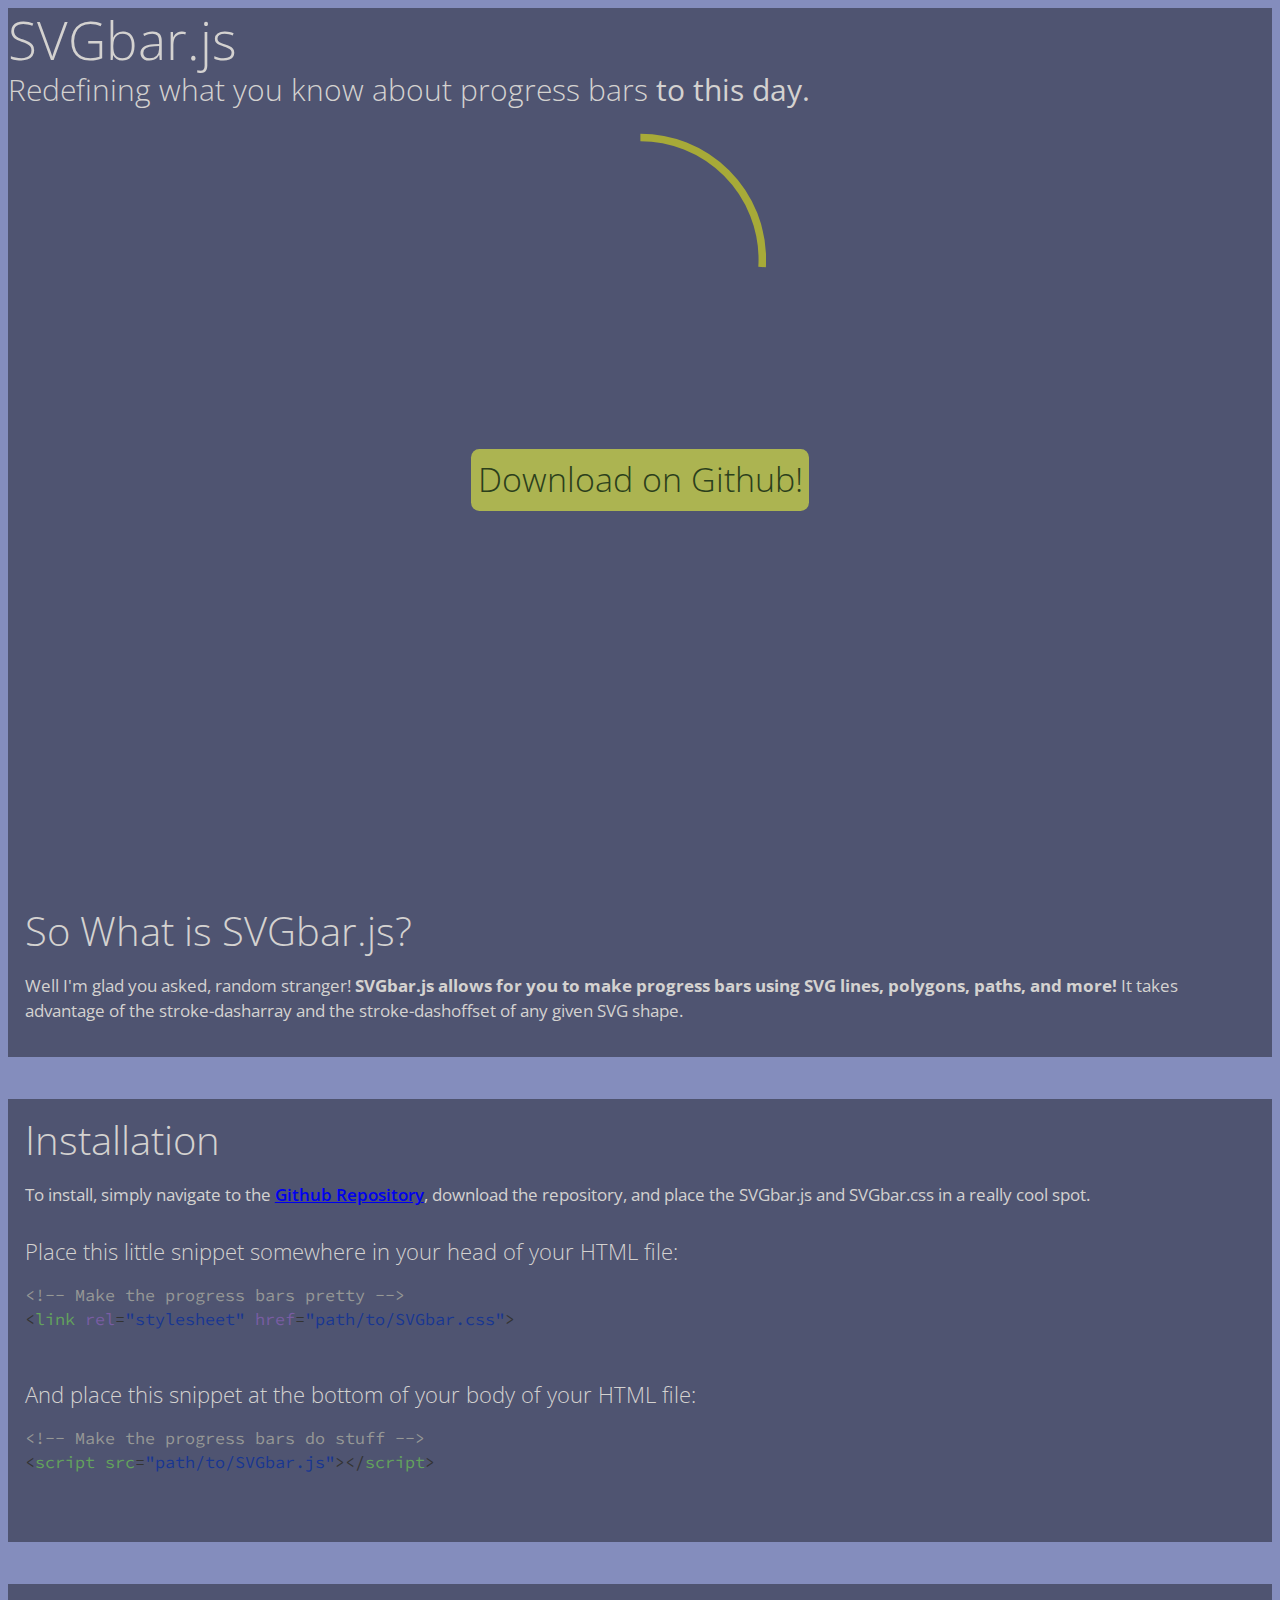
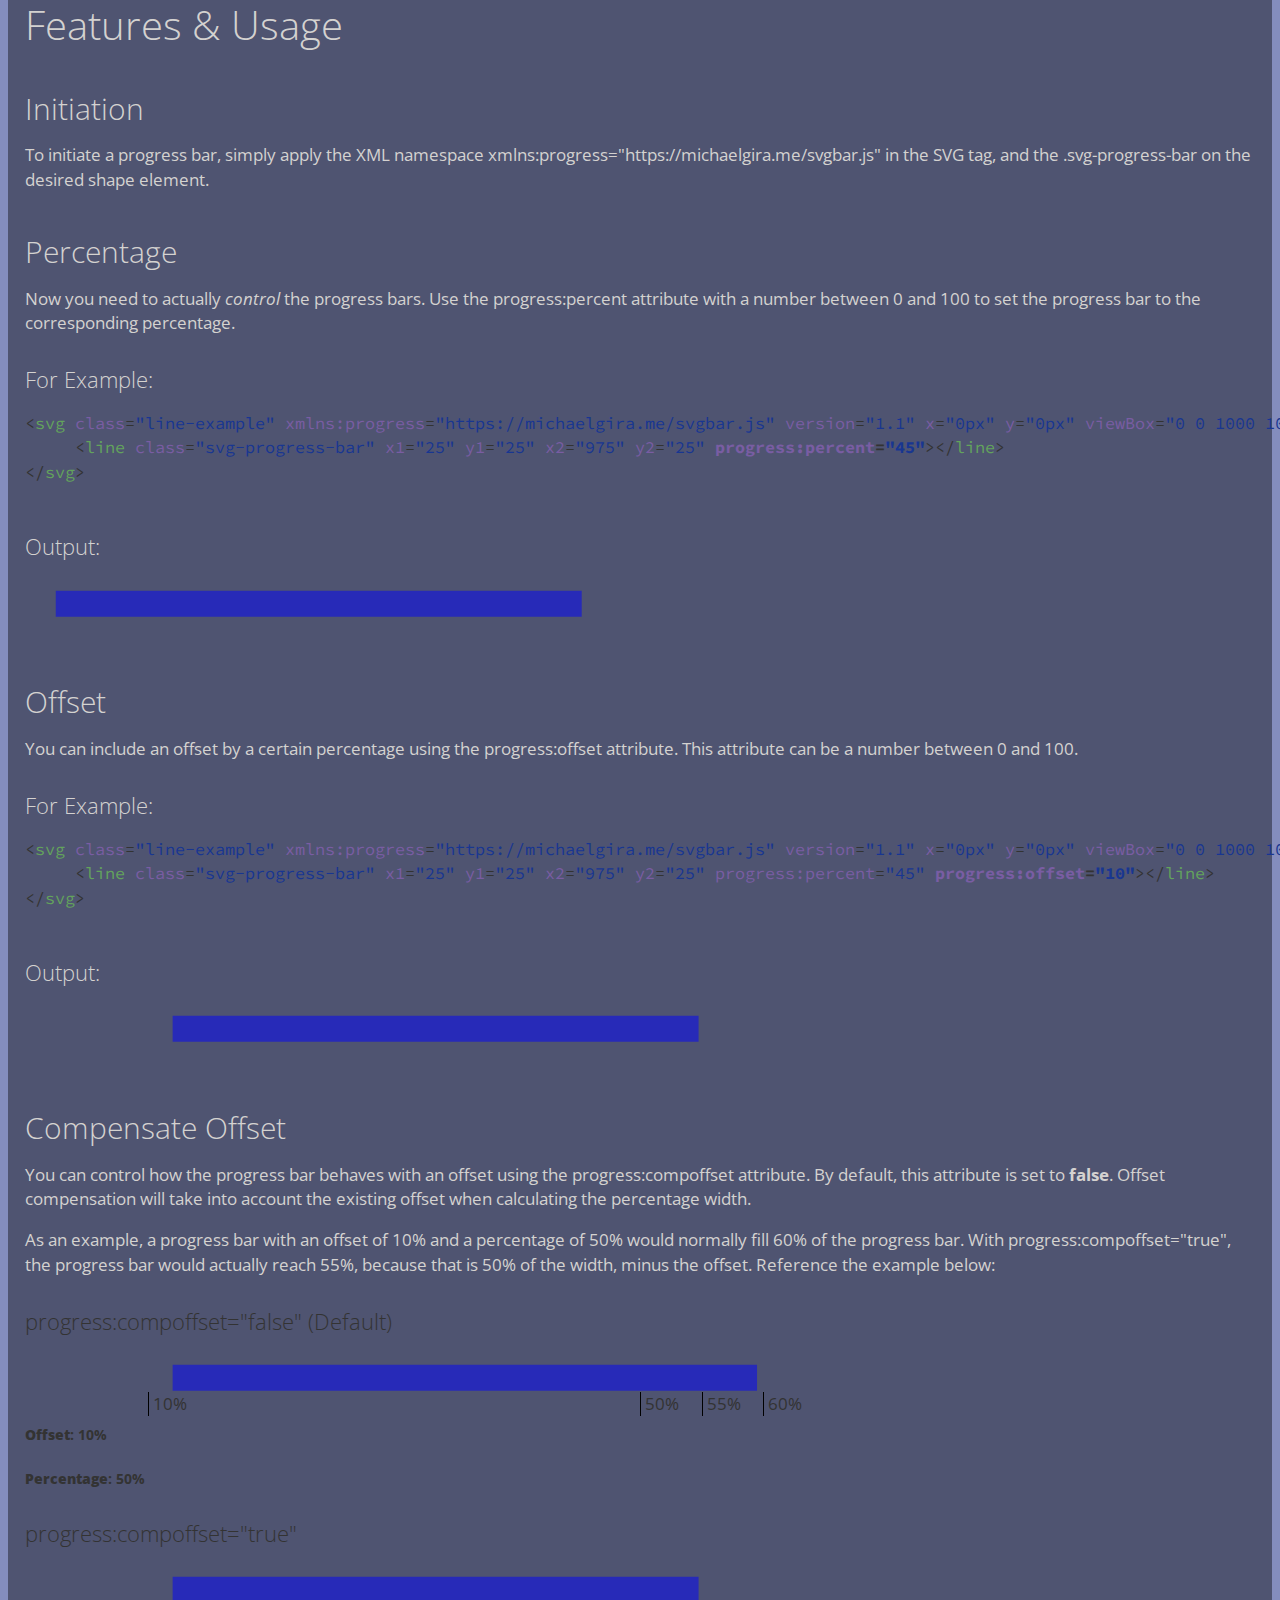
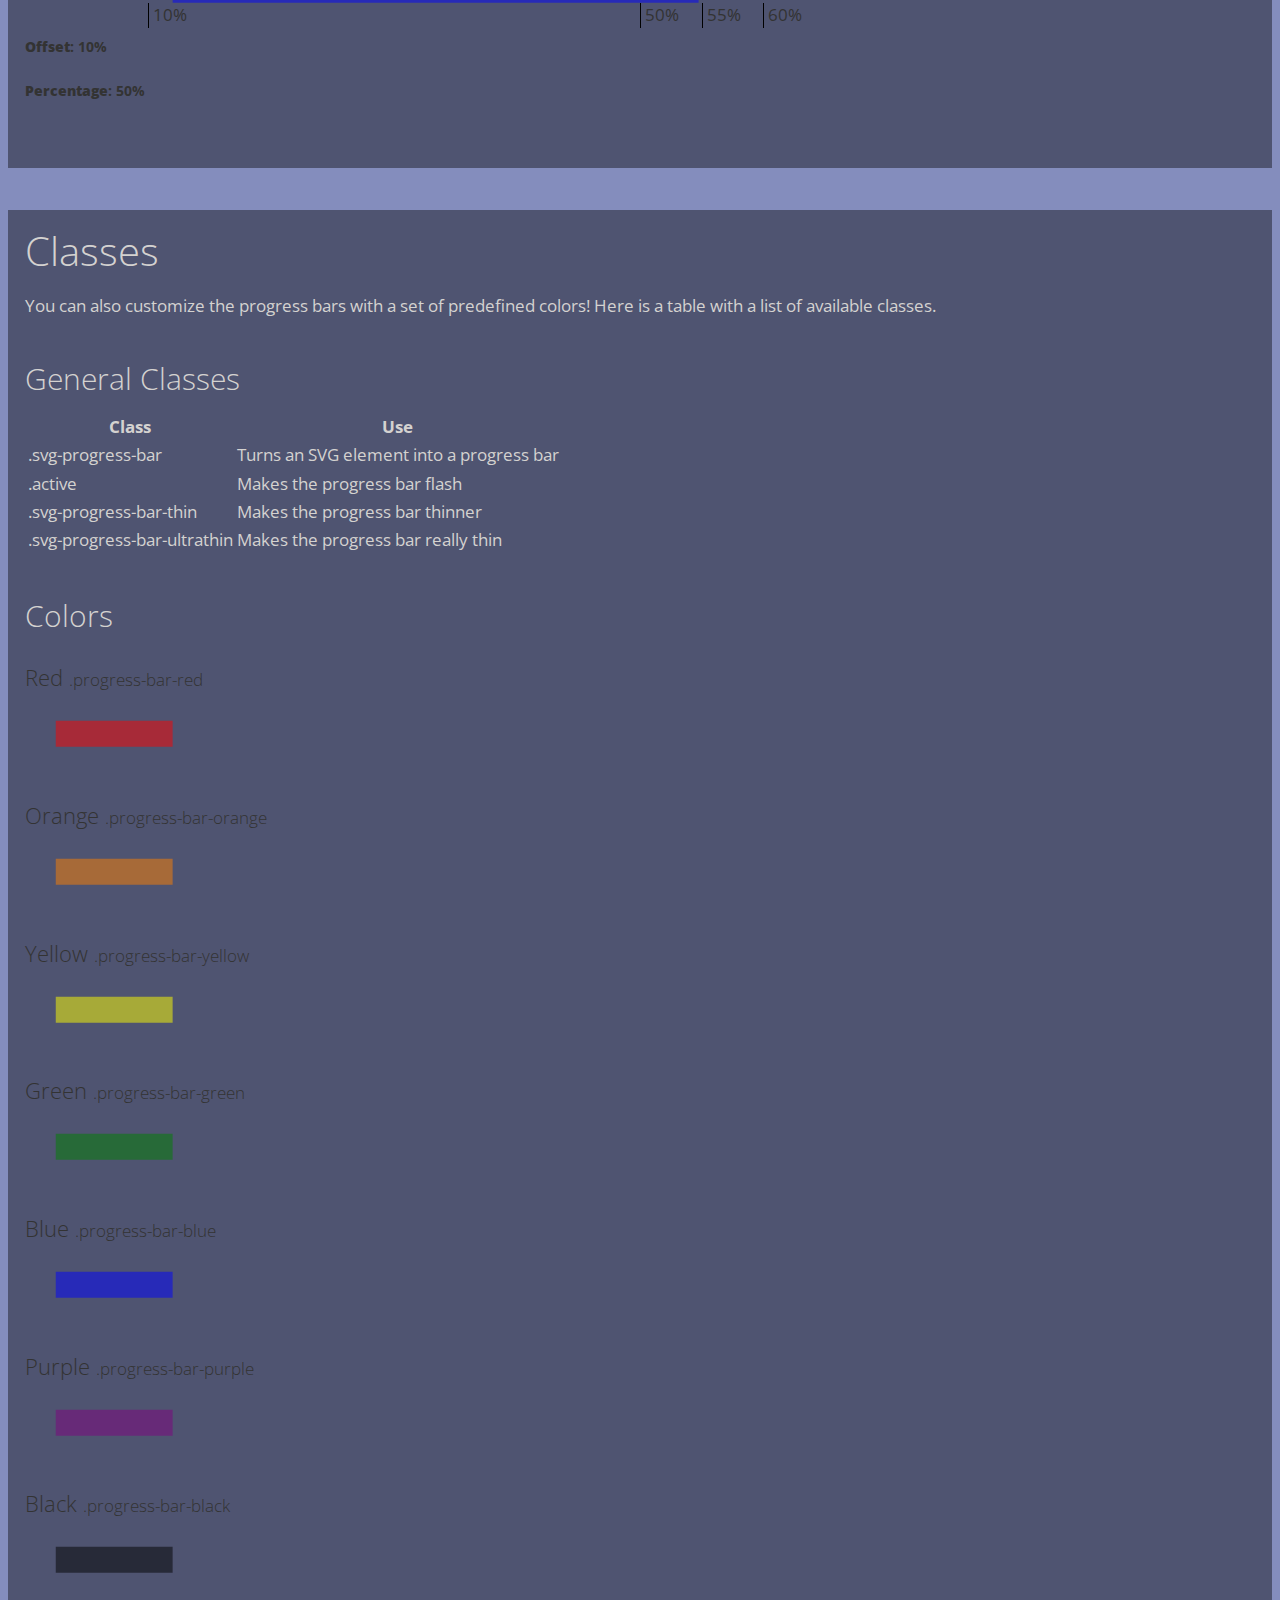
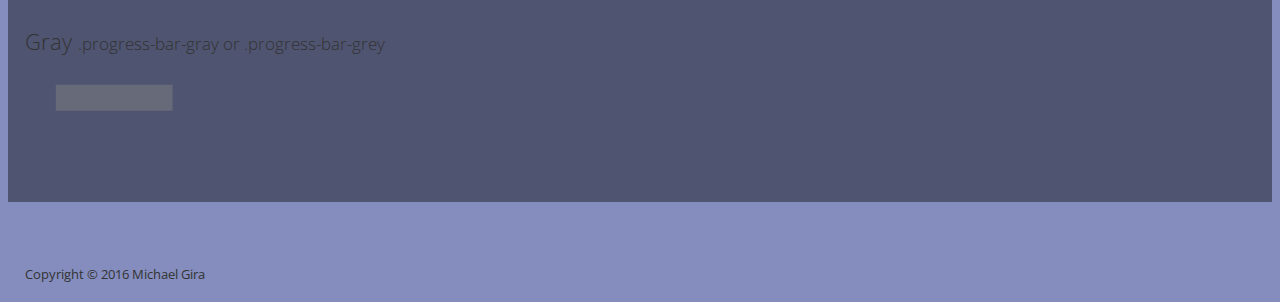
==== commit 861c74f9: "Smaller screens" ====
--- a/index.html
+++ b/index.html
@@ -114,6 +114,7 @@
             .header-container {
                 text-align: center;
                 color: #d4d2d0 !important;
+				margin-bottom: 0 !important;
             }
             
 			.header {
@@ -123,9 +124,11 @@
 			}
 			
 			.header-desc {
-				margin-bottom: 1.25em;
+				margin-bottom: 0;
                 font-weight: 300;
                 text-align: left;
+				margin-top: 0;
+				margin-bottom: 2%;
 			}
             
             .download {
@@ -136,7 +139,7 @@
                 font-weight: 300;
                 padding: 0.2em;
                 border-radius: 0.25em;
-                margin: 5%;
+                margin-top: 5%;
                 display: inline-block;
                 transition-duration: 0.3s;
                 
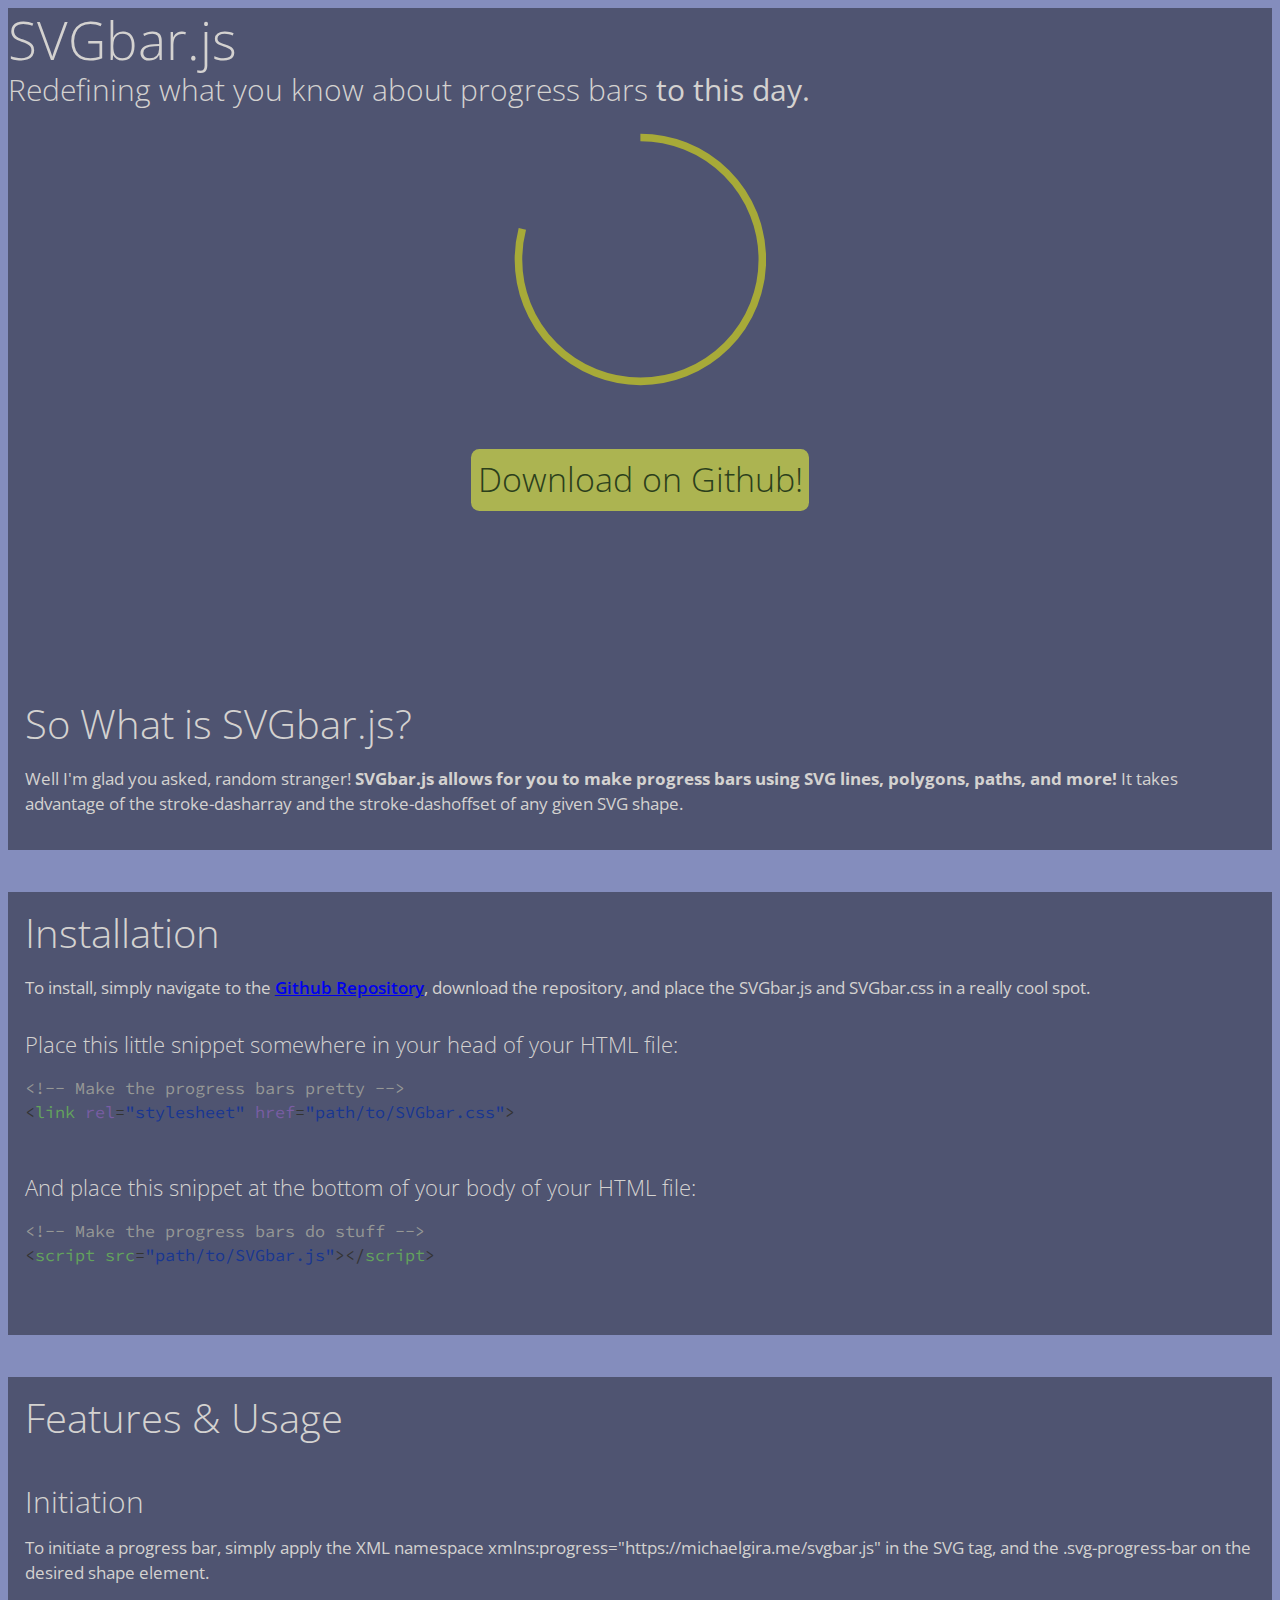
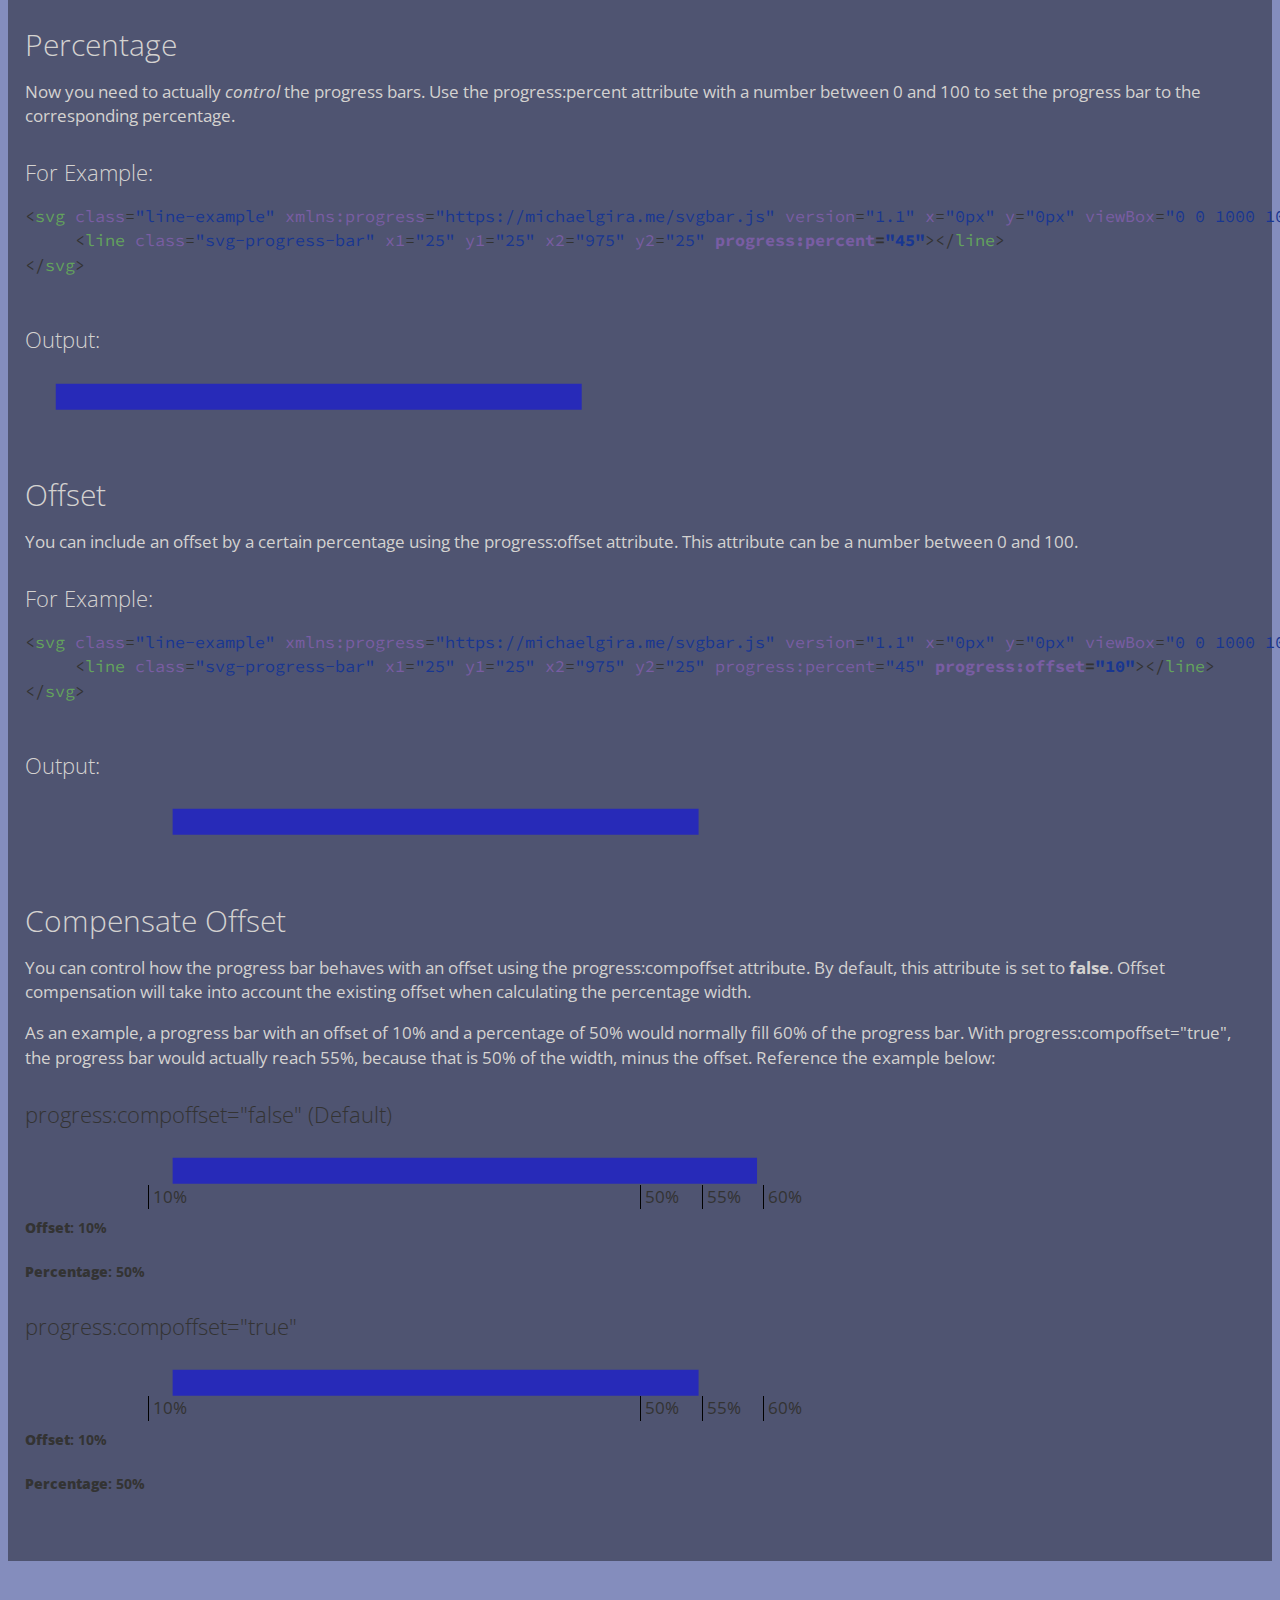
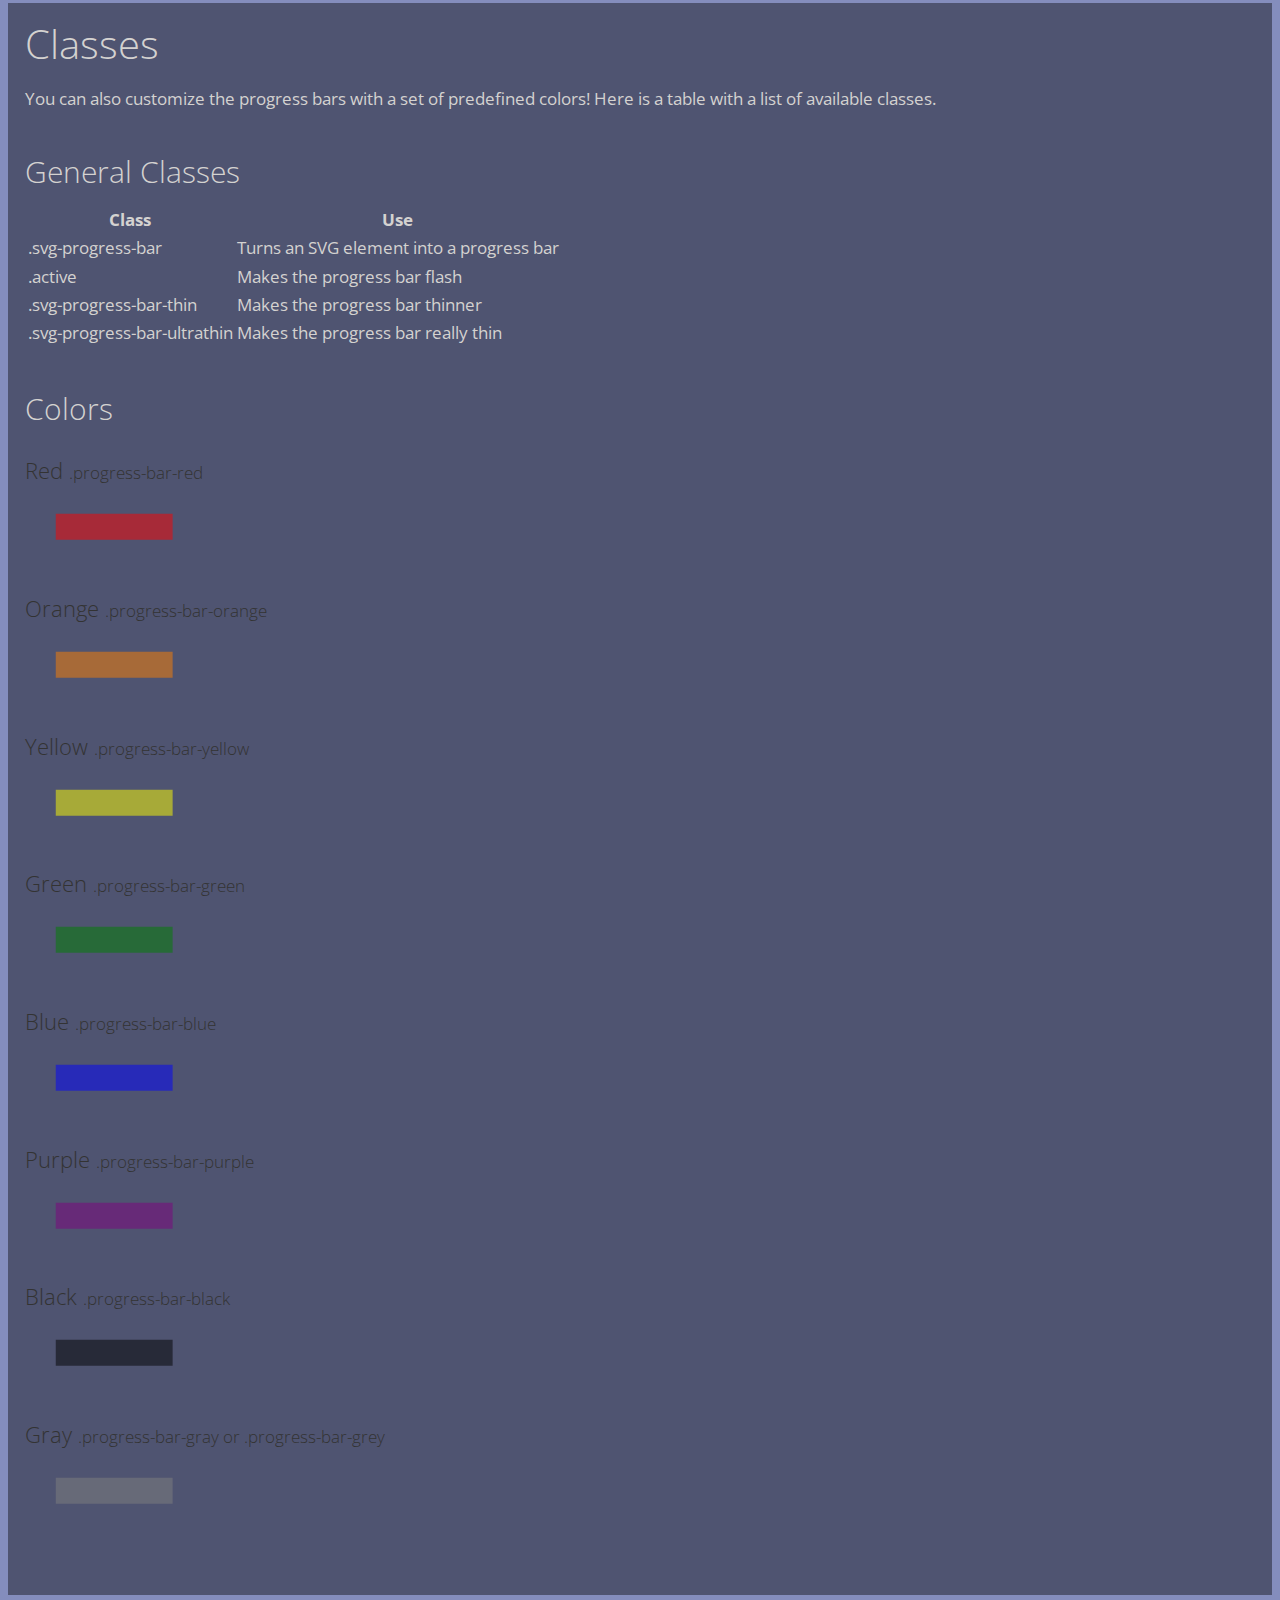
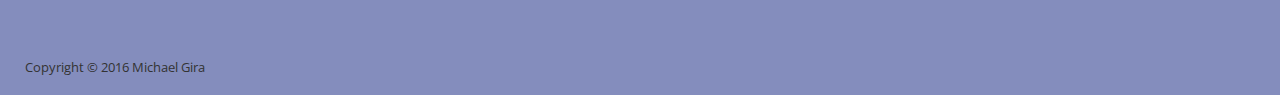
==== commit 712f05f5: "reducing that giant unnecessary space" ====
--- a/index.html
+++ b/index.html
@@ -108,7 +108,7 @@
 			
             .jumbotron {
                 background: #4F5471;
-                min-height: 98%;
+                min-height: 75%;
             }
             
             .header-container {
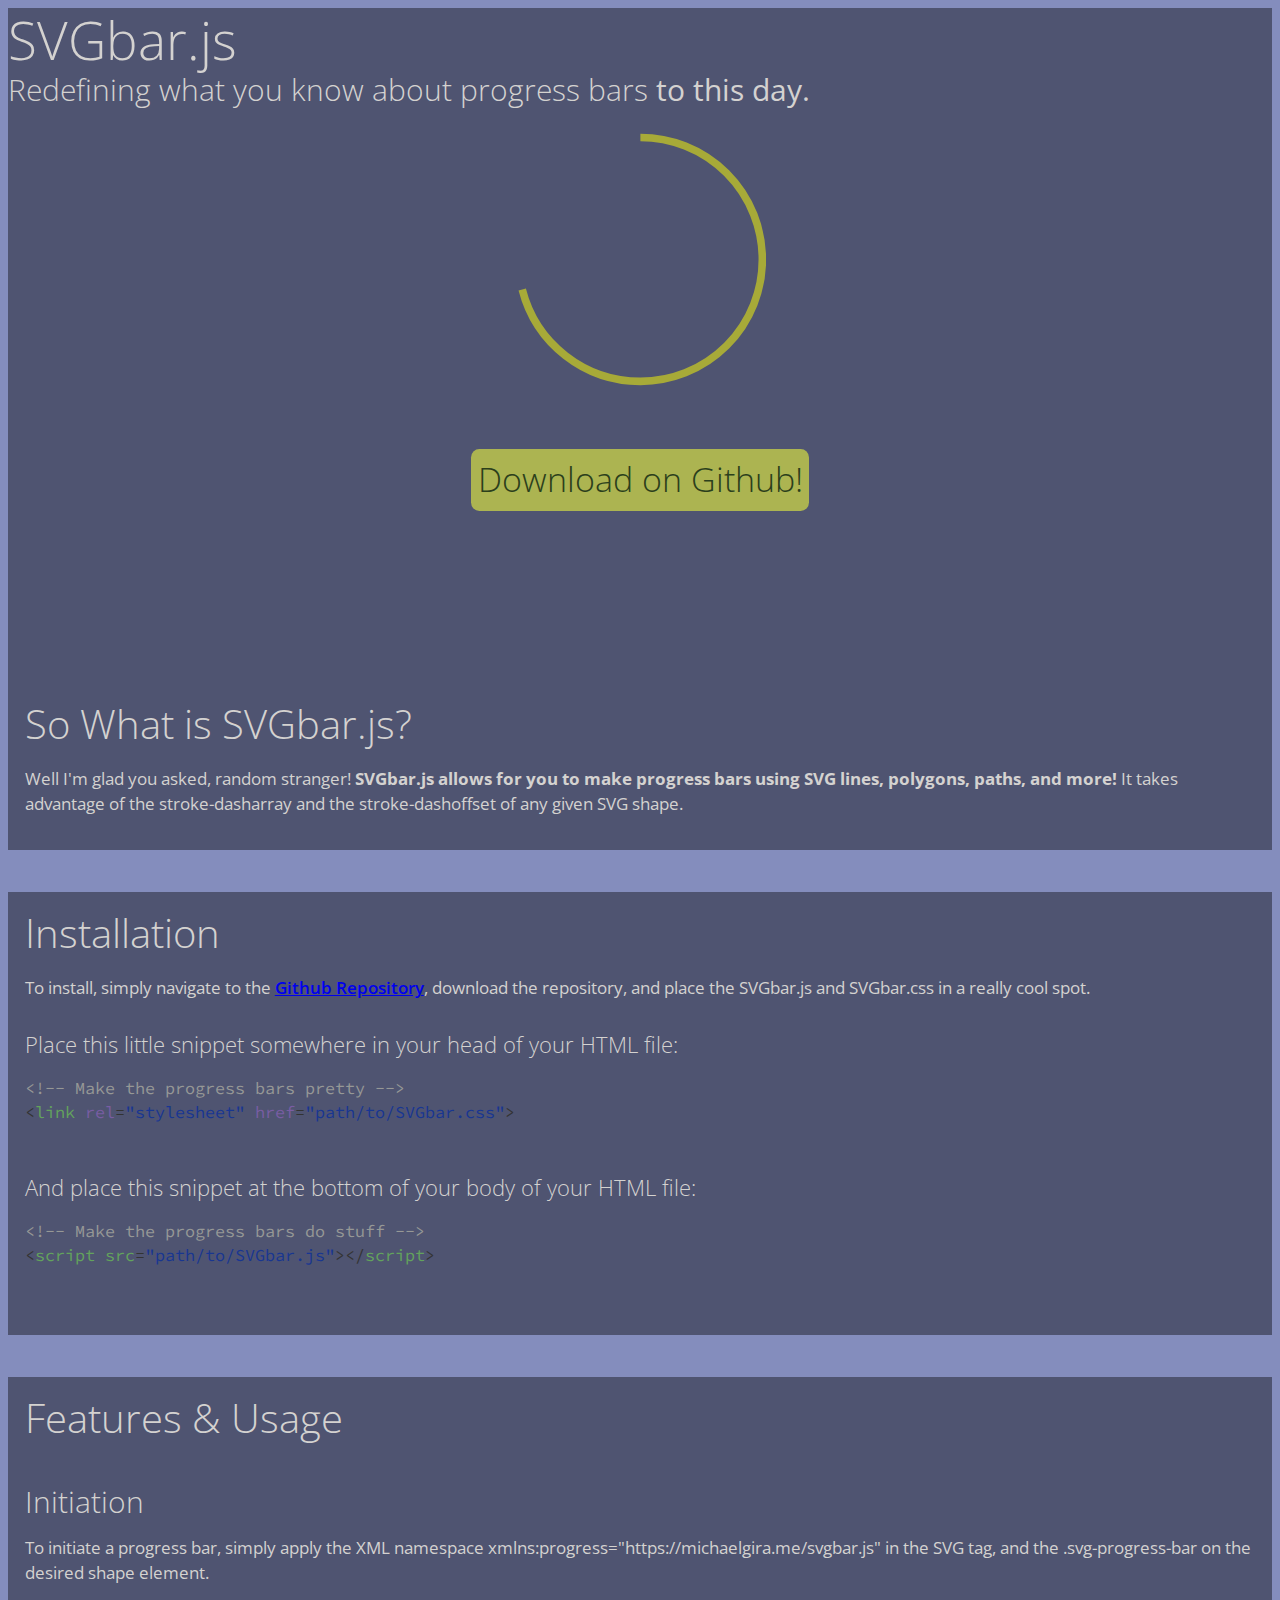
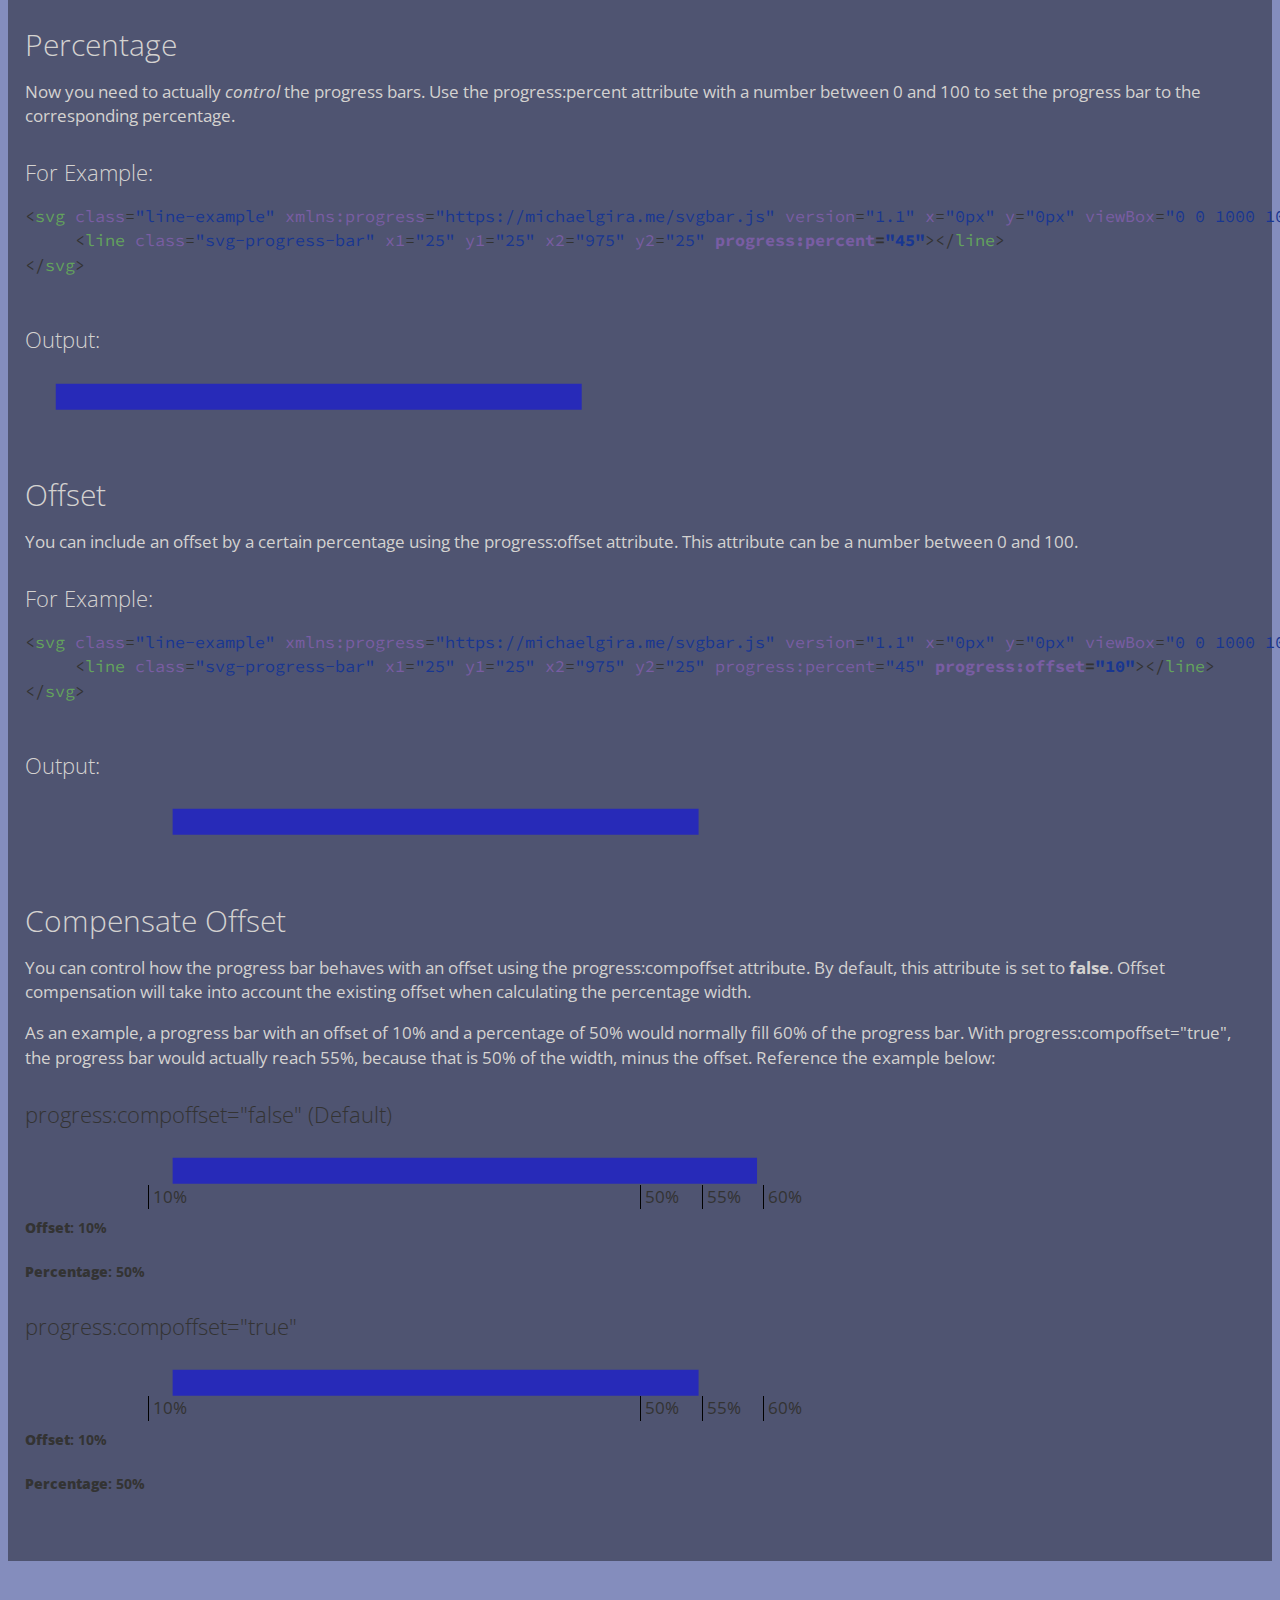
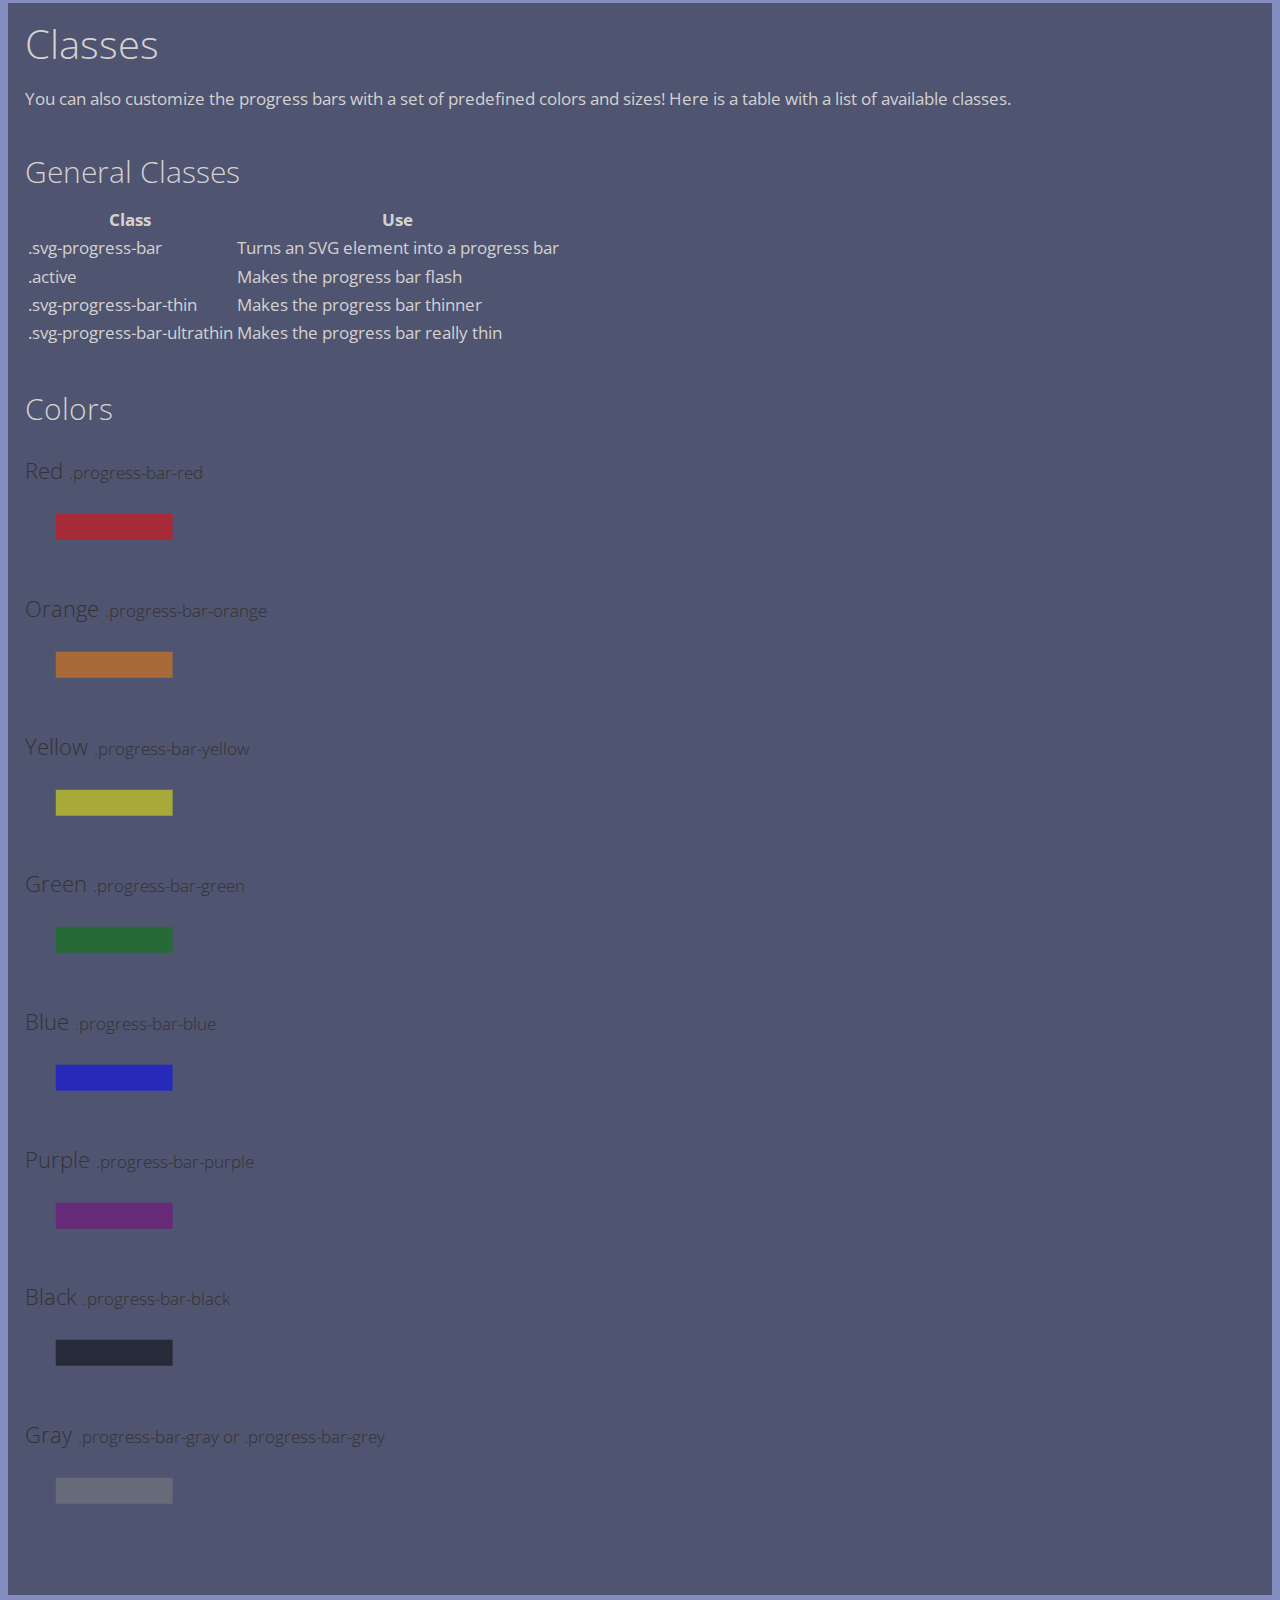
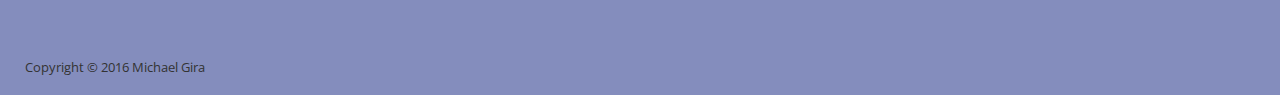
==== commit a07d033a: "adding some more clarity" ====
--- a/index.html
+++ b/index.html
@@ -336,7 +336,7 @@
         
         <div class="container">
             <h2>Classes</h2>
-            <p>You can also customize the progress bars with a set of predefined colors! Here is a table with a list of available classes.</p>
+            <p>You can also customize the progress bars with a set of predefined colors and sizes! Here is a table with a list of available classes.</p>
             
             <h3>General Classes</h3>
             <table class="table">
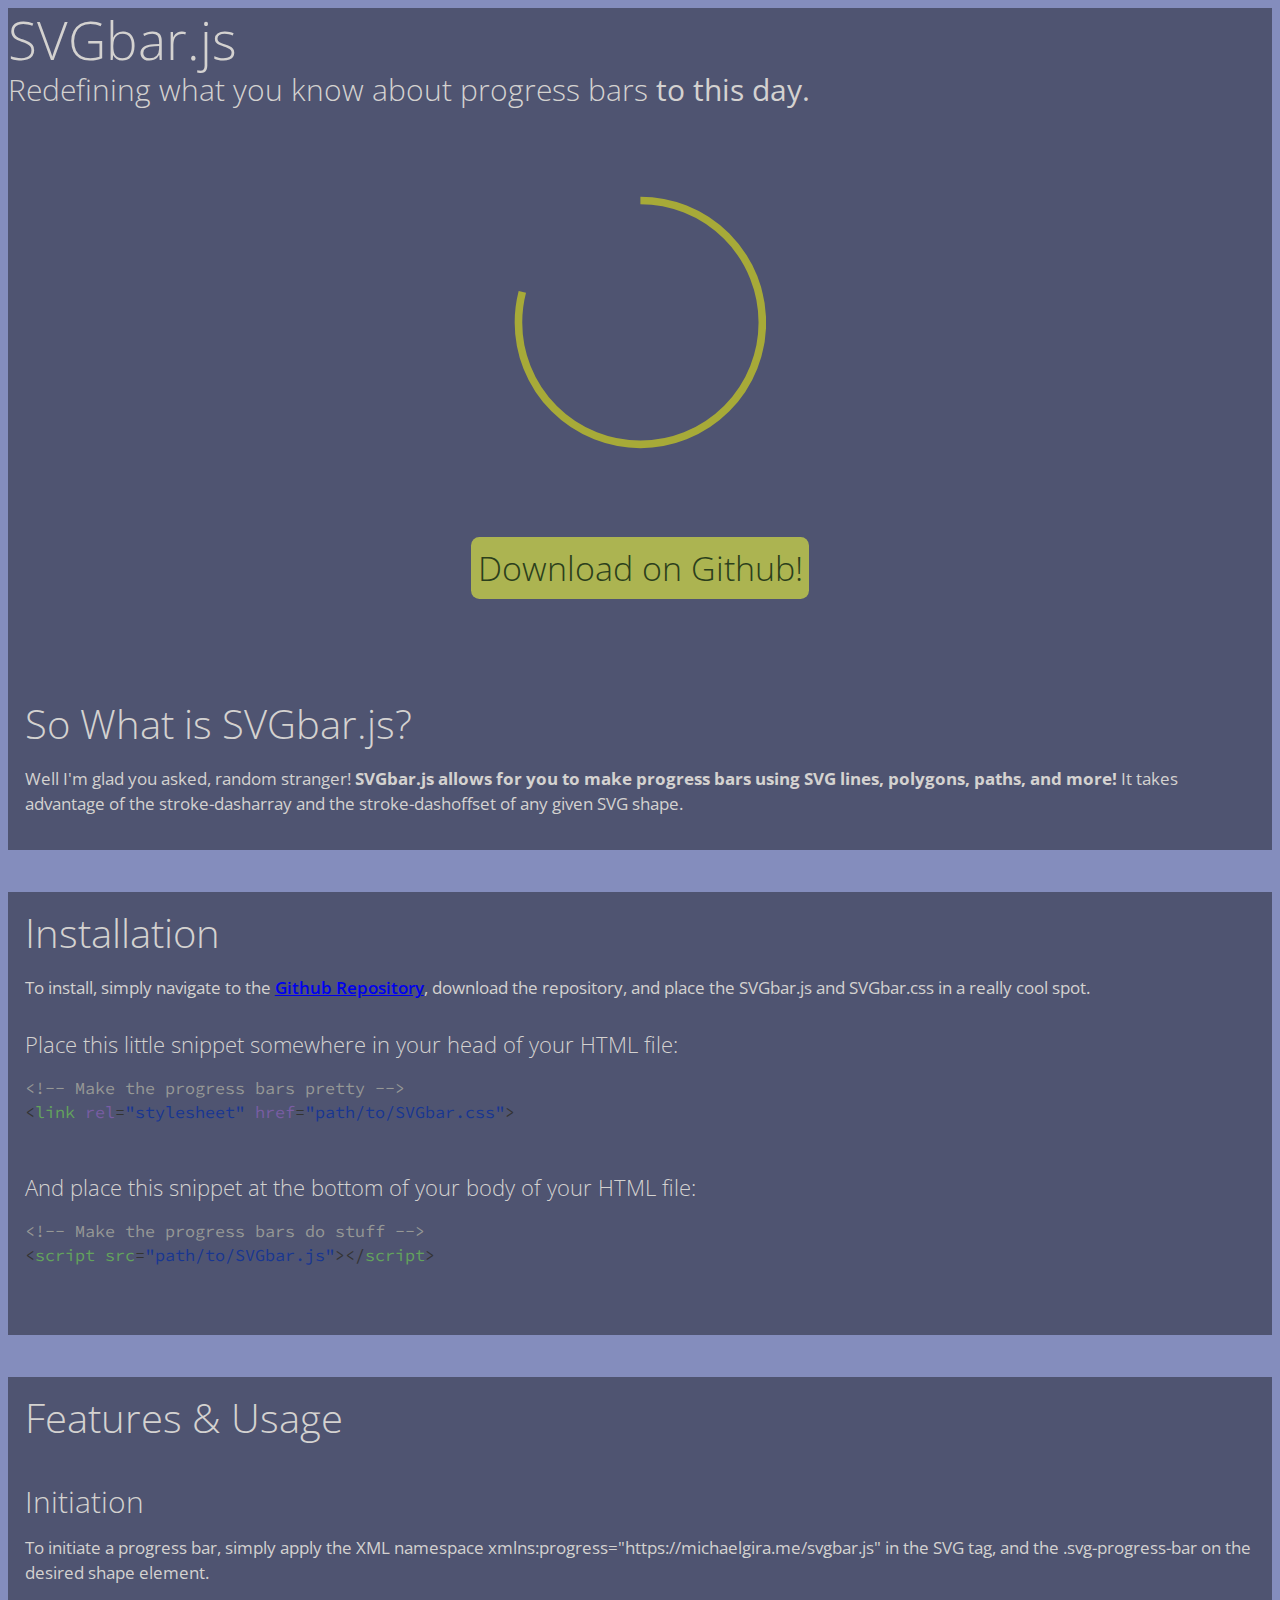
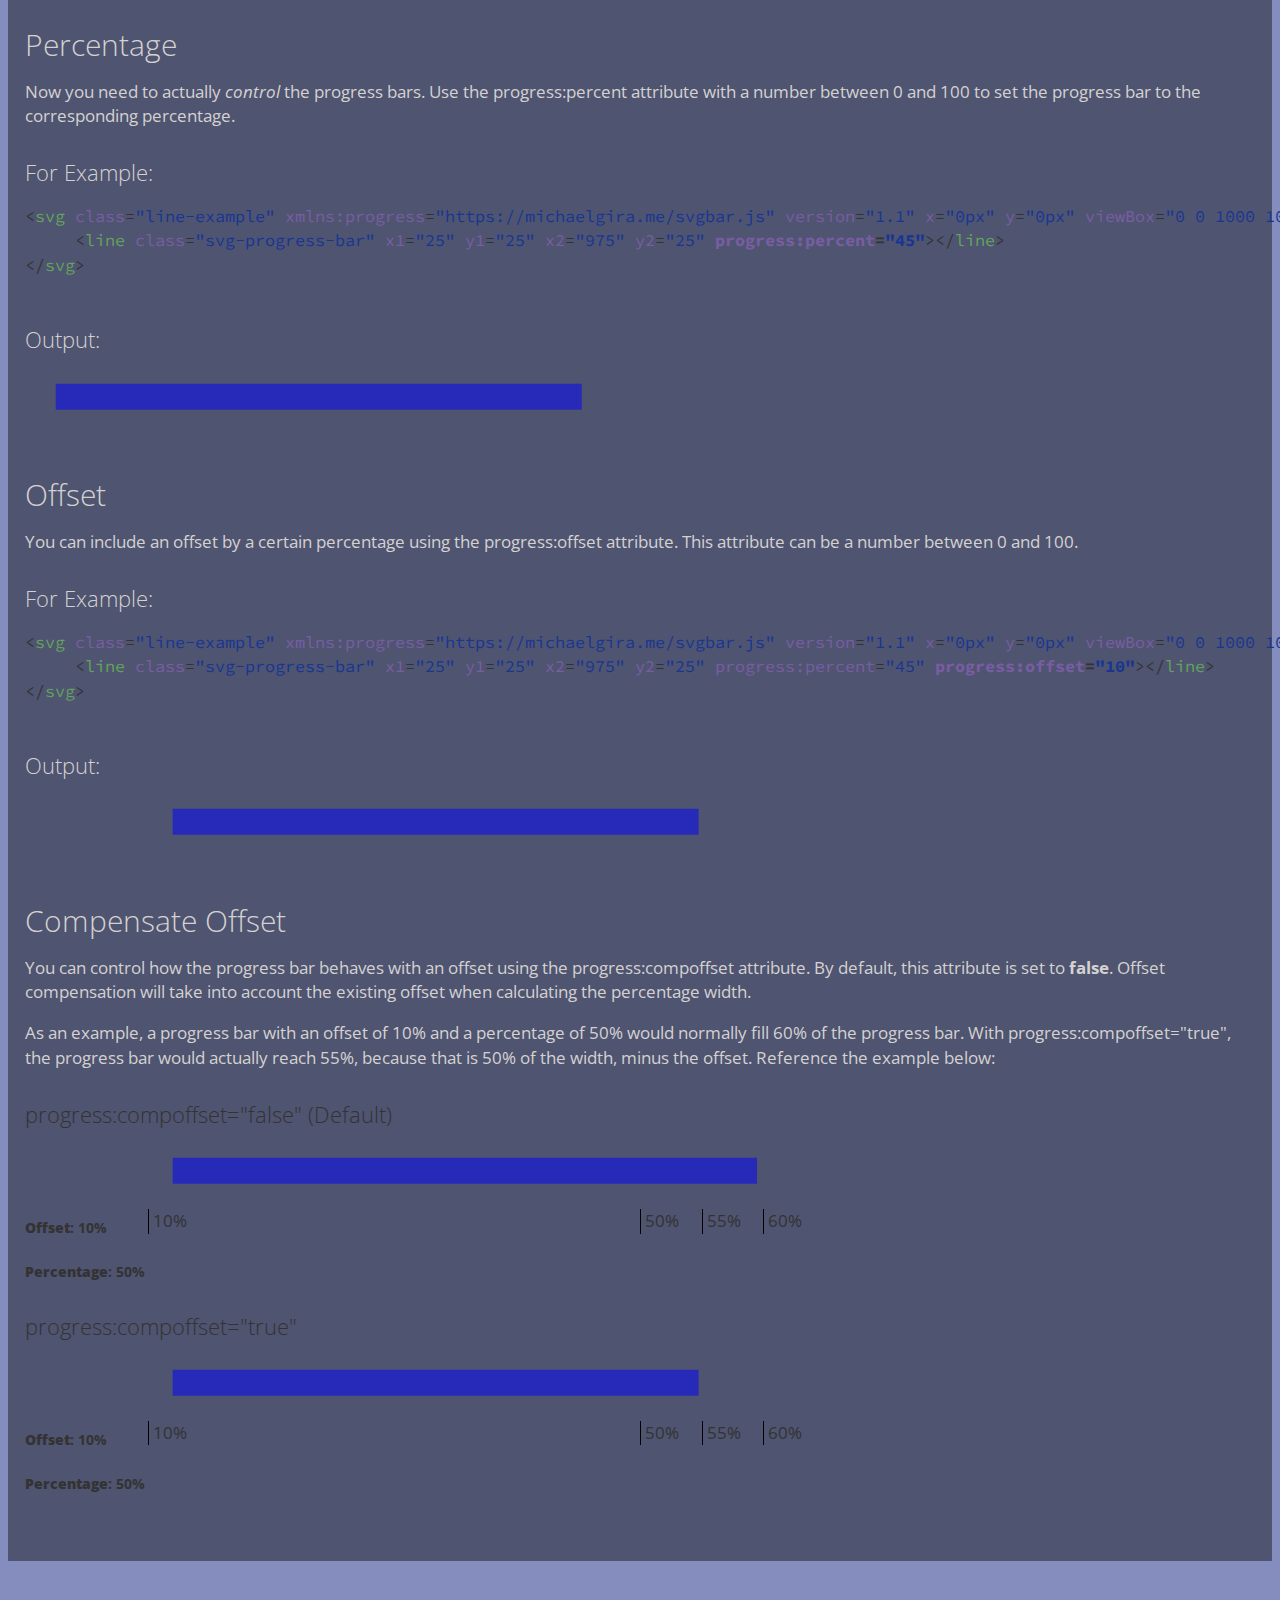
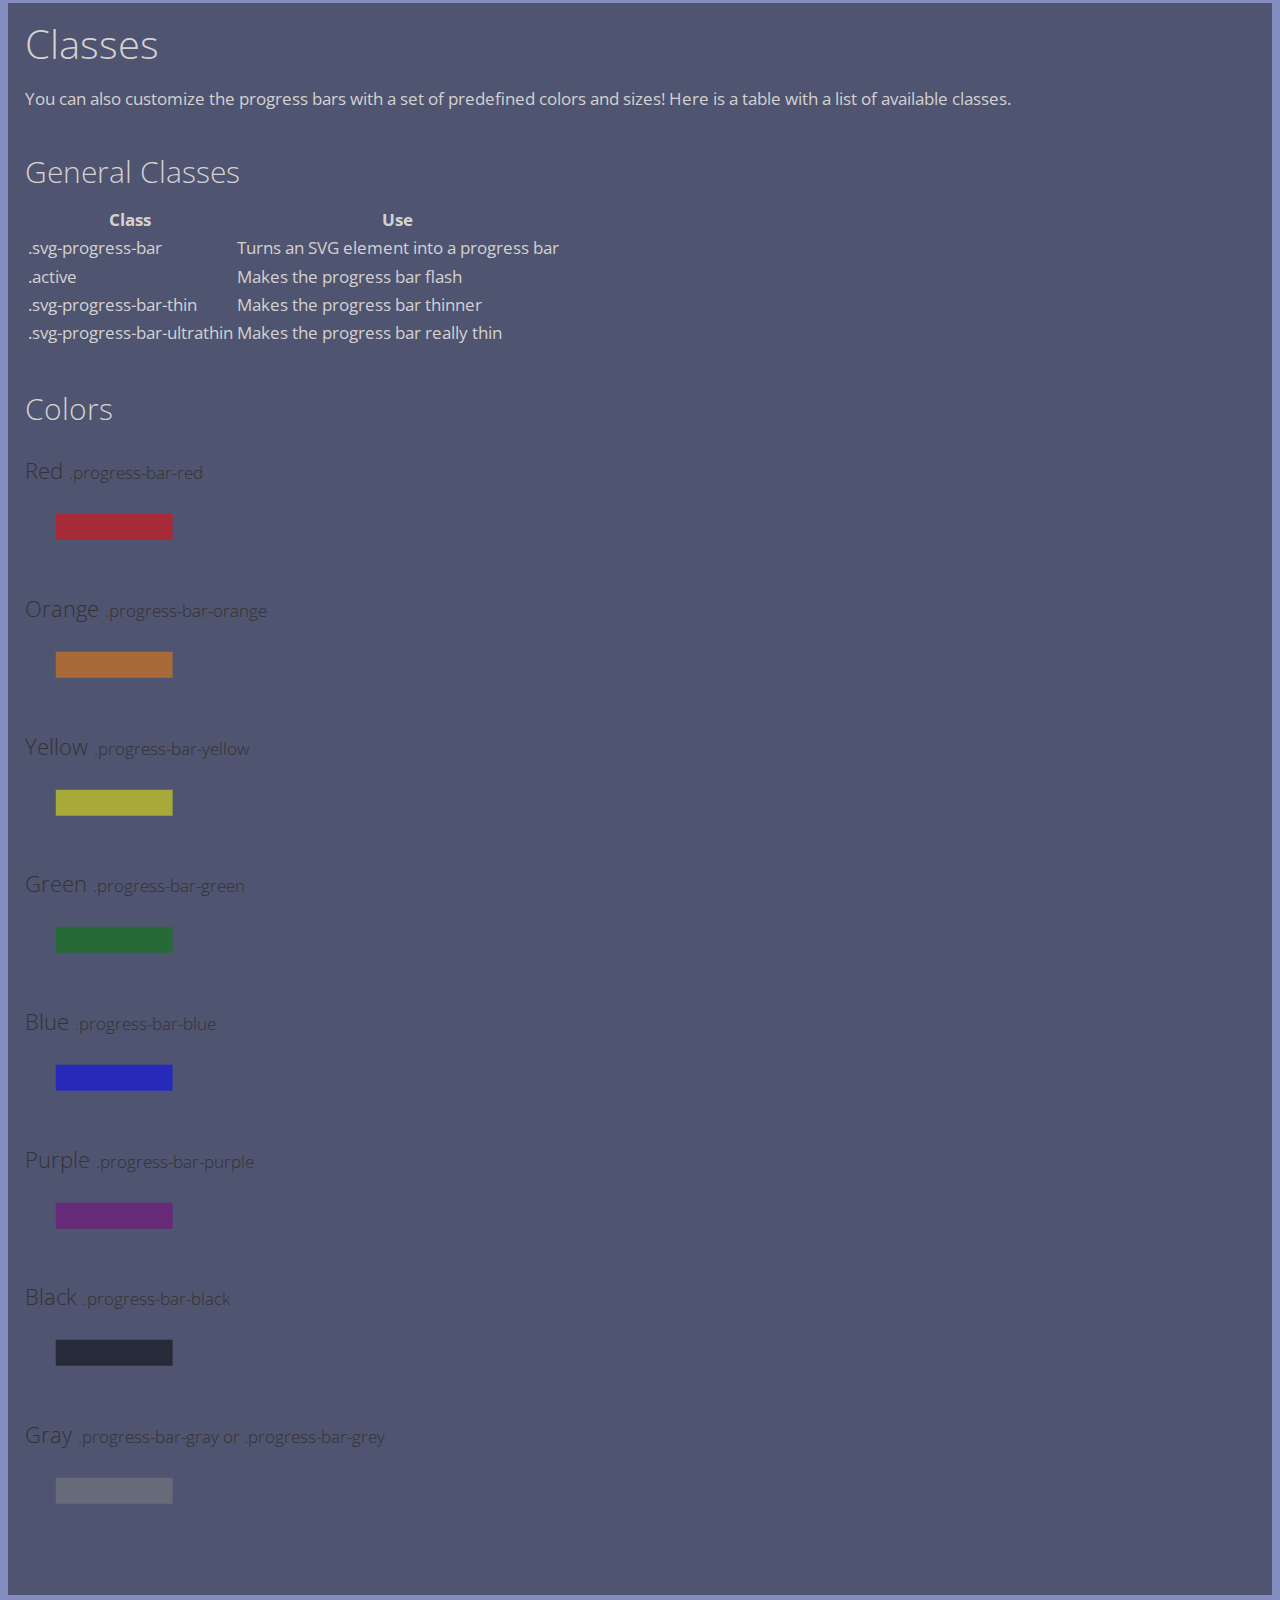
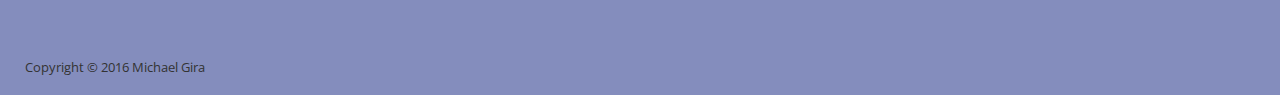
==== commit d82b002c: "obsessing over spacing" ====
--- a/index.html
+++ b/index.html
@@ -128,7 +128,7 @@
                 font-weight: 300;
                 text-align: left;
 				margin-top: 0;
-				margin-bottom: 2%;
+				margin-bottom: 7%;
 			}
             
             .download {
@@ -164,7 +164,7 @@
 			.circle-example,
 			.line-example {
 				display: block;
-				margin: 0 auto;
+				margin: 0 auto 2%;
 			}
             
             .circle-example {
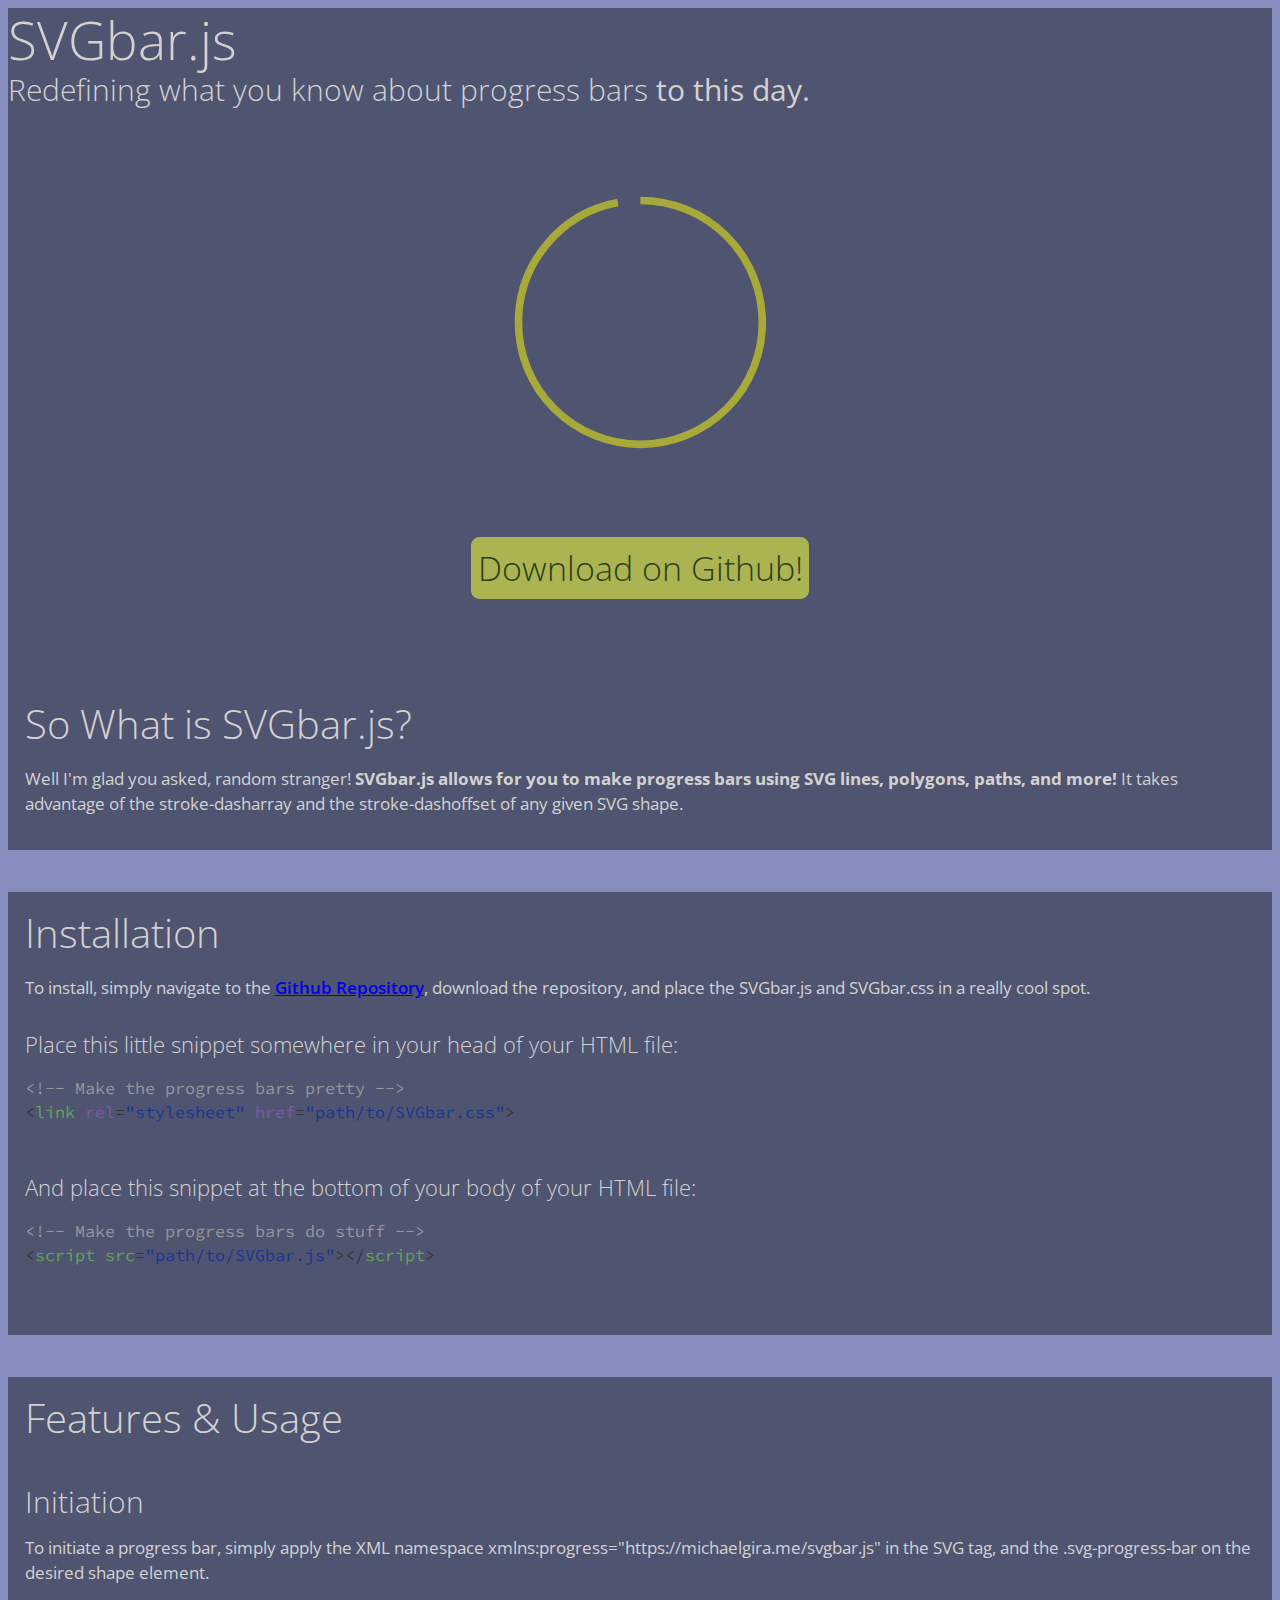
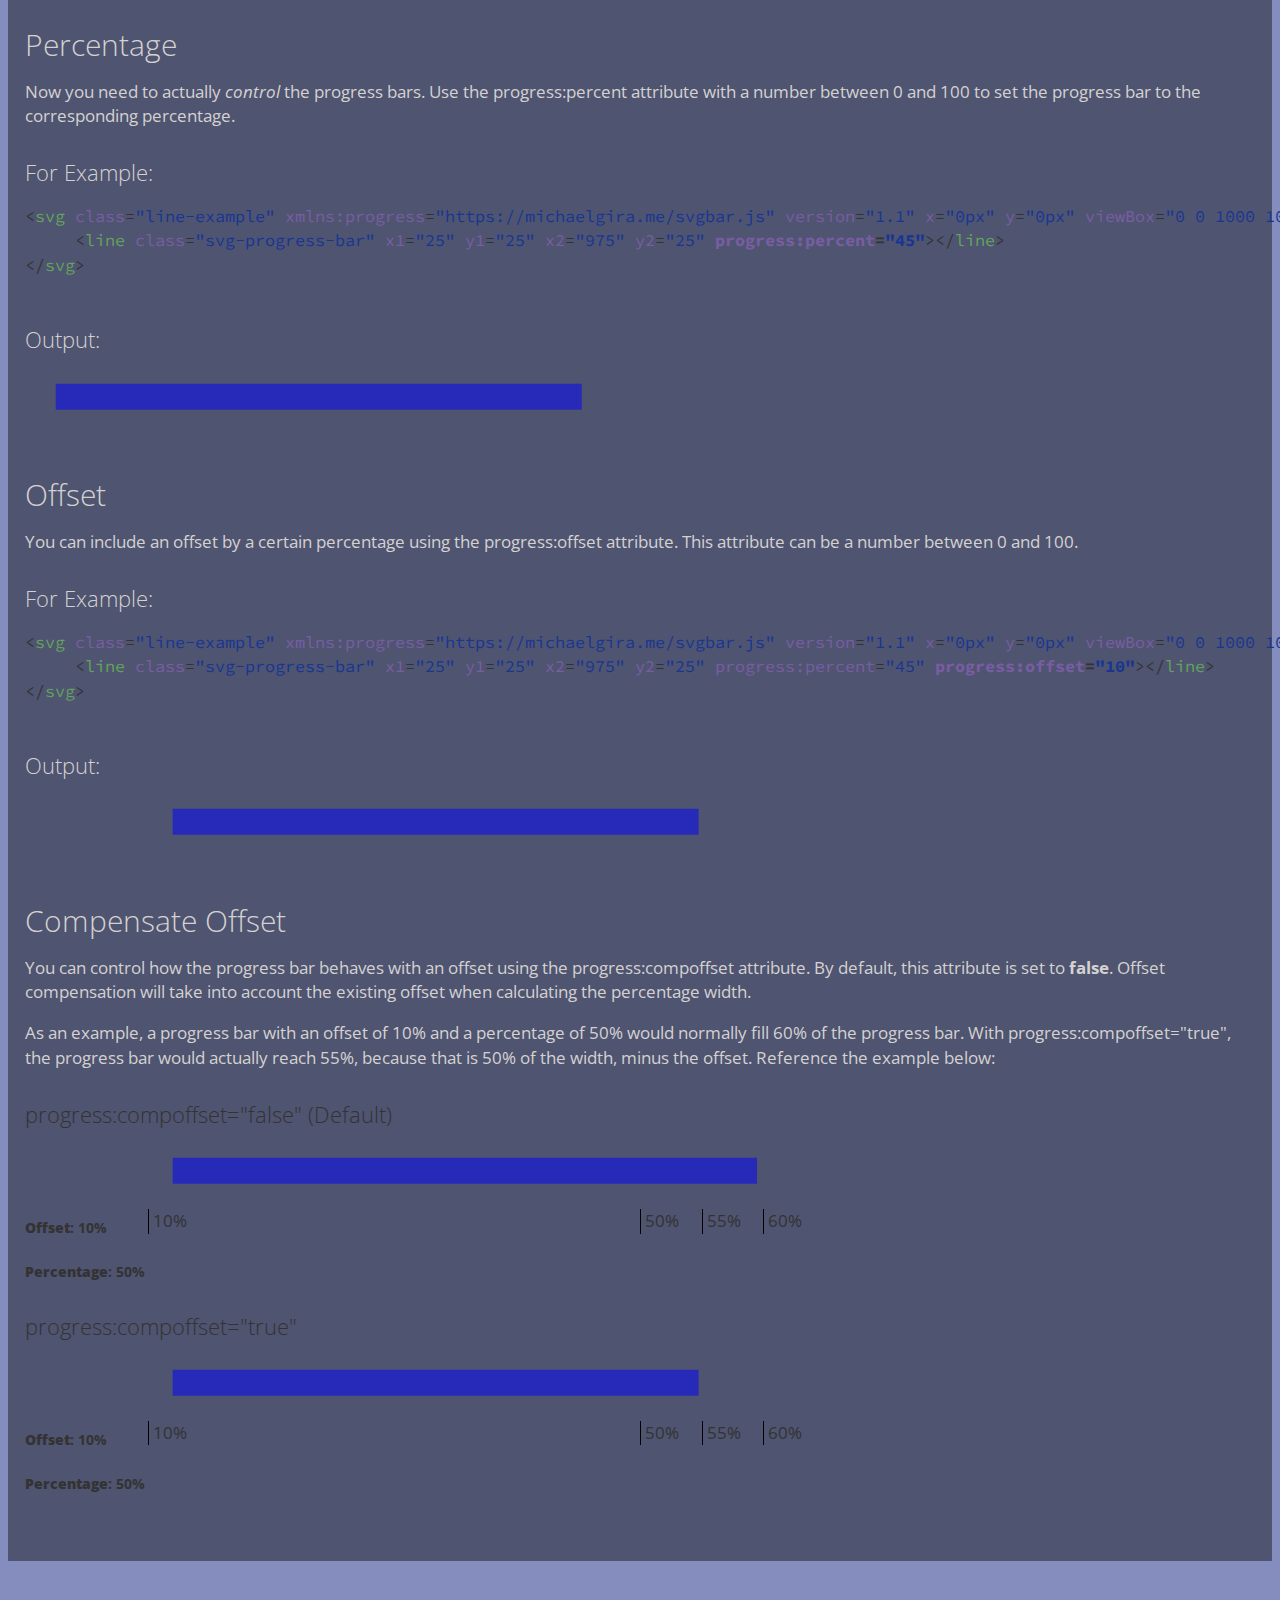
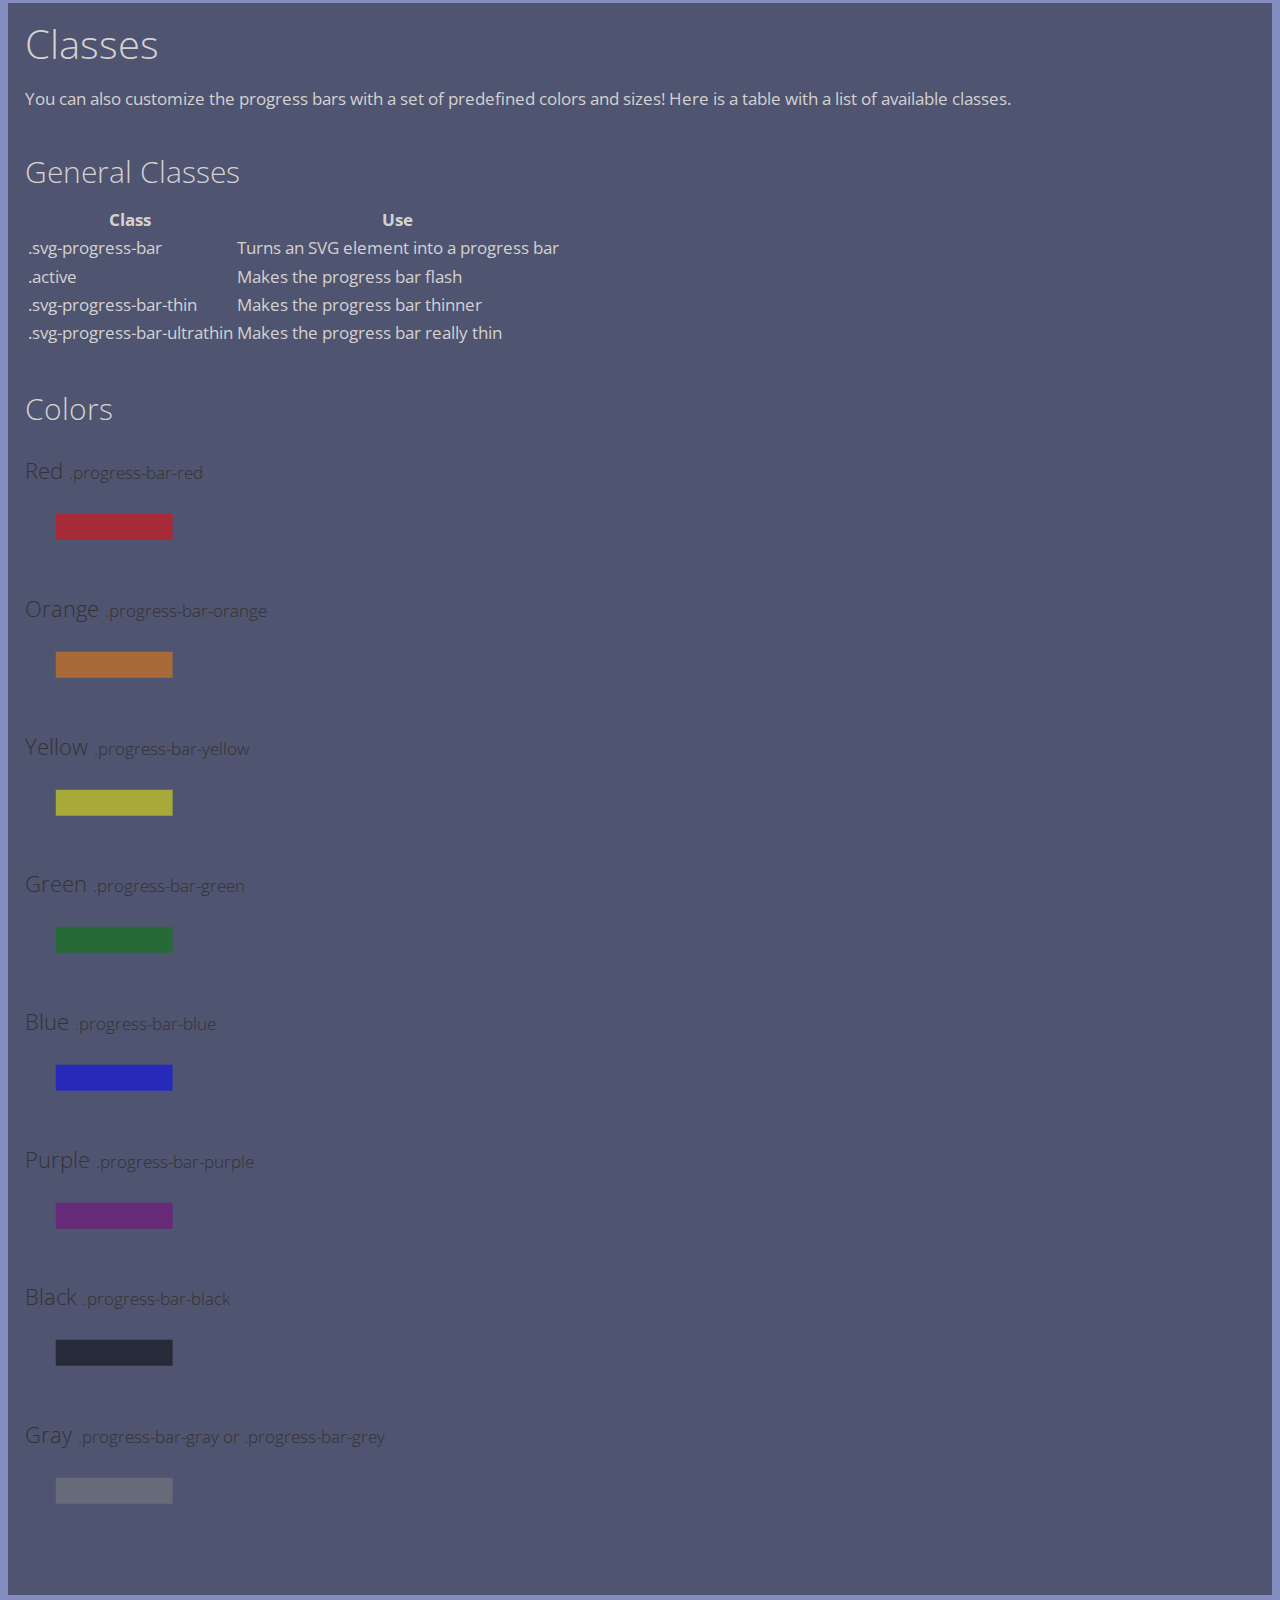
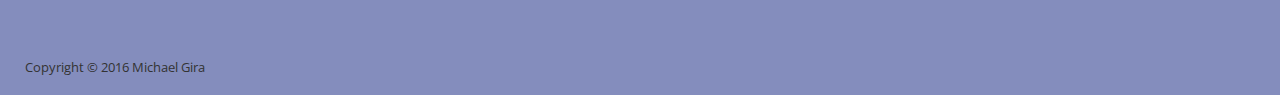
==== commit d51c5a61: "adding some nice <kbd> tags" ====
--- a/index.html
+++ b/index.html
@@ -348,19 +348,19 @@
                 </thead>
                 <tbody>
                     <tr>
-                        <td>.svg-progress-bar</td>
+                        <td><kbd>.svg-progress-bar</kbd></td>
                         <td>Turns an SVG element into a progress bar</td>
                     </tr>
                     <tr>
-                        <td>.active</td>
+                        <td><kbd>.active</kbd></td>
                         <td>Makes the progress bar flash</td>
                     </tr>
                     <tr>
-                        <td>.svg-progress-bar-thin</td>
+                        <td><kbd>.svg-progress-bar-thin</kbd></td>
                         <td>Makes the progress bar thinner</td>
                     </tr>
                     <tr>
-                        <td>.svg-progress-bar-ultrathin</td>
+                        <td><kbd>.svg-progress-bar-ultrathin</kbd></td>
                         <td>Makes the progress bar really thin</td>
                     </tr>
                 </tbody>
